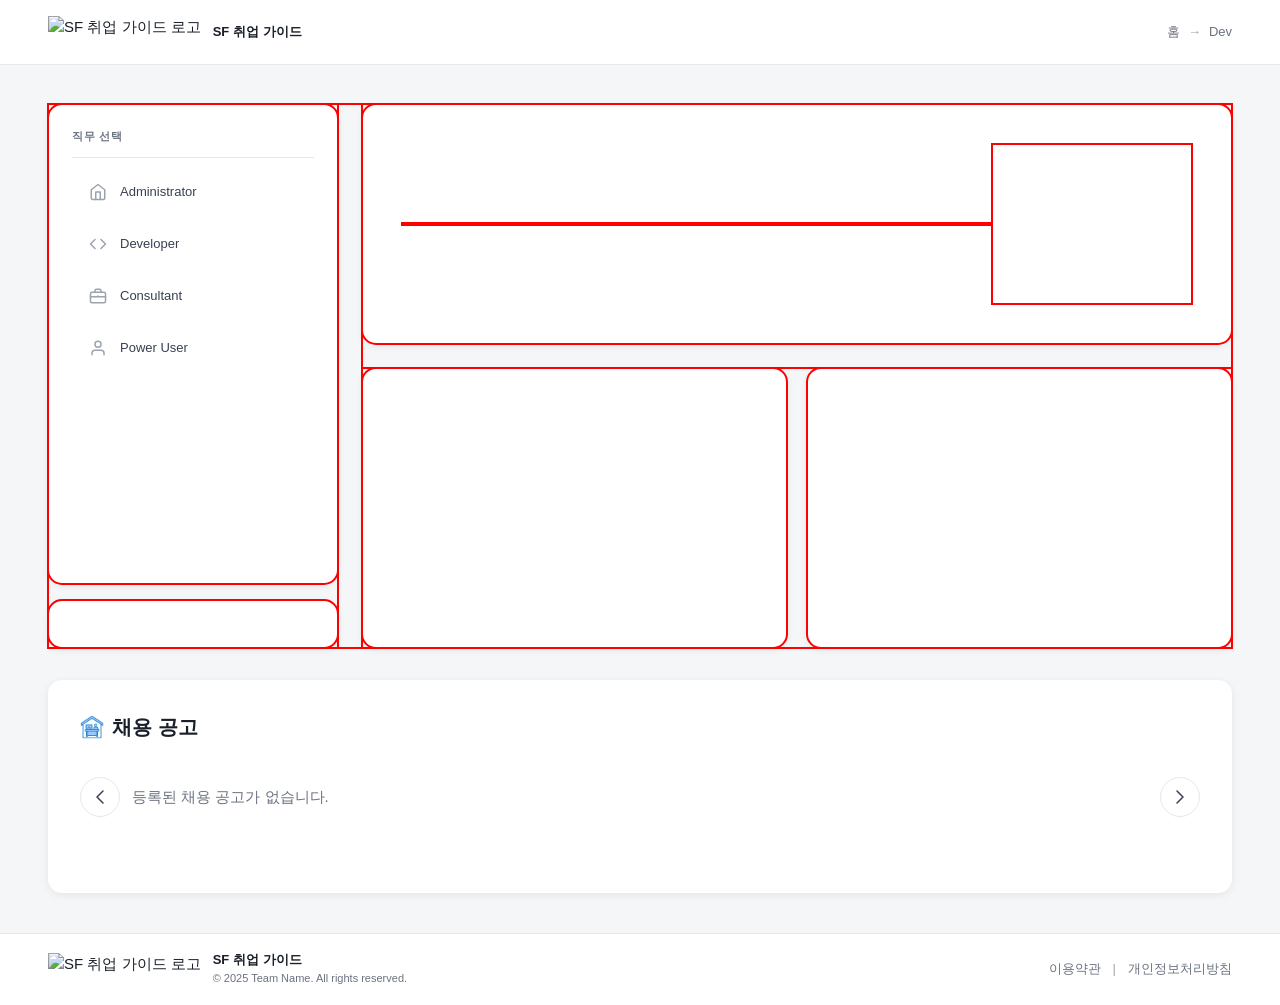
==== frontend/detail.html @ 0c6c749b "feat: 직무 선택 사이드바 구현 - left-sidebar-box.js: Administrator(집), Developer(코드), Consultant(서류가방), Power " ====
<!doctype html>
<html lang="ko">
  <head>
    <meta charset="UTF-8" />
    <meta name="viewport" content="width=device-width, initial-scale=1.0" />
    <title>상세 페이지</title>
    <link rel="stylesheet" href="style.css" />
    <link rel="stylesheet" href="debug.css" />
    <link rel="stylesheet" href="./job-postings.css" />
    <link rel="stylesheet" href="./left-sidebar-box.css" />
  </head>
  <body>
    <div class="page-wrapper">
      <!-- ================================================
         GNB — 글로벌 내비게이션 바
         [구조] 로고(좌) + 경로 표시(우측 끝, margin-left:auto로 밀림)
         ================================================ -->
      <header>
        <nav class="gnb-container">
          <div class="gnb-logo-area">
            <img
              src="./assets/images/salesforce.png"
              alt="SF 취업 가이드 로고"
            />
          </div>

          <span class="gnb-service-name">SF 취업 가이드</span>

          <!-- 브레드크럼: 홈 → [직무명] — gnb.js가 직무명을 URL 파라미터로 동적 주입 -->
          <div class="gnb-breadcrumb-area">
            <span class="gnb-bc-home">홈</span>
            <span class="gnb-bc-sep">→</span>
            <span class="gnb-bc-job" id="gnb-bc-job">Developer</span>
          </div>
        </nav>
      </header>

      <!-- ================================================
         메인 콘텐츠 영역
         ================================================ -->
      <main class="main-content">
        <!-- Detail Main Splitter
           [구조] 좌측 사이드바(1) : 우측 메인 콘텐츠(3) — 1:3 비율 가로 분할 -->
        <div class="detail-main-splitter">
          <!-- ============================================
             Left Column — 사이드바 + "이 페이지에서" 박스를 세로로 묶는 래퍼
             ============================================ -->
          <div class="left-column-wrapper">
            <!-- Left Sidebar: 직무 선택 메뉴 목록 — left-sidebar.js가 동적으로 렌더링 -->
            <aside class="left-sidebar-box"></aside>

            <!-- Page Summary Box: "이 페이지에서" 요약 컴포넌트 -->
            <div class="page-summary-box">
              <!-- [팀원 가이드] 이 박스 내부에 현재 페이지에서 확인할 수 있는
                 항목 목록(예: 핵심 역량 스텟, 적합성 검사 결과, 추천 자격증 로드맵, 채용 공고)을
                 세로(flex-direction: column)로 자유롭게 구현하세요. -->
            </div>
          </div>

          <!-- ============================================
             Right Main Content
             [구조] 2개의 섹션(헤더, 미드)이 세로로 쌓이는 메인 영역
             ============================================ -->
          <div class="right-main-content">
            <!-- 1. Header Section
               [구조] 텍스트 영역(좌) ←→ 일러스트 영역(우) 가로 배치 -->
            <section class="detail-header-section">
              <div class="detail-header-text-area">
                <!-- [팀원 가이드] 이 박스 내부에 직무 타이틀, 부제목,
                   설명 텍스트를 세로(column)로 자유롭게 구현하세요.
                   예: <h2> 직무명, <p> 한 줄 소개 -->
              </div>

              <div class="detail-header-illust-area">
                <!-- [팀원 가이드] 이 박스 내부에 직무 대표 일러스트 이미지를
                   자유롭게 구현하세요. 예: <img src="..." /> -->
              </div>
            </section>

            <!-- 2. Mid Content — 좌(적합성 체크리스트) / 우(추천 자격증 로드맵) 가로 2분할 -->
            <section class="mid-content-flex-layout">
              <!-- Left: 적합성 체크리스트 -->
              <div class="checklist-card-box">
                <!-- [팀원 가이드] 이 박스는 적합성 체크리스트 컴포넌트 영역입니다.
                   내부 레이아웃 방향(column/row)은 팀원이 자유롭게 결정하세요. -->
              </div>

              <!-- Right: 추천 자격증 로드맵 -->
              <div class="roadmap-card-box">
                <!-- [팀원 가이드] 이 박스는 추천 자격증 로드맵 컴포넌트 영역입니다.
                   내부 레이아웃 방향(column/row)은 팀원이 자유롭게 결정하세요. -->
              </div>
            </section>
          </div>
          <!-- end: right-main-content -->
        </div>
        <!-- end: detail-main-splitter -->

        <!-- Job Postings Section — 사이드바 영역 밖, 전체 너비로 꽉 참
             [구조] 상단 타이틀 바 + 하단 공고 카드 리스트 (카드는 가로 Flex) -->
        <section class="job-postings-section">
          <!-- 타이틀 바 (상단)
             [구조] 아이콘 + 타이틀 텍스트 가로 배치 -->
          <div class="job-postings-title-bar">
            <img
              src="./assets/icons/stay-at-home.png"
              alt="채용 공고 아이콘"
              class="sf-jp-title-icon"
            />
            <h3 class="sf-jp-title-text">채용 공고</h3>
          </div>

          <!-- 슬라이더 영역
             [구조] 이전 버튼(좌) + 카드 목록(중, overflow:hidden) + 다음 버튼(우) -->
          <div class="sf-jp-slider-area">
            <button
              class="sf-jp-arrow sf-jp-arrow--prev"
              id="sf-jp-arrow-prev"
              aria-label="이전 공고"
            >
              <svg
                width="20"
                height="20"
                viewBox="0 0 20 20"
                fill="none"
                xmlns="http://www.w3.org/2000/svg"
                aria-hidden="true"
              >
                <path
                  d="M13 4L7 10L13 16"
                  stroke="currentColor"
                  stroke-width="1.5"
                  stroke-linecap="round"
                  stroke-linejoin="round"
                />
              </svg>
            </button>

            <div class="sf-jp-slider-wrapper">
              <!-- job-postings.js가 이 컨테이너에 카드를 동적으로 렌더링합니다 -->
              <div class="job-postings-card-list" id="sf-jp-card-list"></div>
            </div>

            <button
              class="sf-jp-arrow sf-jp-arrow--next"
              id="sf-jp-arrow-next"
              aria-label="다음 공고"
            >
              <svg
                width="20"
                height="20"
                viewBox="0 0 20 20"
                fill="none"
                xmlns="http://www.w3.org/2000/svg"
                aria-hidden="true"
              >
                <path
                  d="M7 4L13 10L7 16"
                  stroke="currentColor"
                  stroke-width="1.5"
                  stroke-linecap="round"
                  stroke-linejoin="round"
                />
              </svg>
            </button>
          </div>

          <!-- 페이지네이션 도트 — job-postings.js가 동적으로 생성 -->
          <div class="sf-jp-pagination" id="sf-jp-pagination"></div>
        </section>
      </main>

      <!-- ================================================
         Footer — 하단 바
         [구조] 카피라이트(좌) ←→ 링크(우), space-between 정렬
         ================================================ -->
      <footer>
        <div class="footer-container">
          <!-- 좌측: 로고 + 서비스명·카피라이트 -->
          <div class="footer-copyright-area">
            <img
              src="./assets/images/salesforce.png"
              alt="SF 취업 가이드 로고"
              class="ft-logo"
            />
            <div class="ft-brand-text">
              <span class="ft-service-name">SF 취업 가이드</span>
              <span class="ft-copyright"
                >© 2025 Team Name. All rights reserved.</span
              >
            </div>
          </div>

          <!-- 우측: 정책 링크 -->
          <div class="footer-link-area">
            <span class="ft-link-text">이용약관</span>
            <span class="ft-sep">|</span>
            <span class="ft-link-text">개인정보처리방침</span>
          </div>
        </div>
      </footer>
    </div>
    <script src="./gnb.js"></script>
    <script src="./job-postings.js"></script>
    <script src="./left-sidebar-box.js"></script>
  </body>
</html>
---- frontend/style.css ----
/* ============================================================
   style.css — 공통 레이아웃 겉틀 + 디자인 시스템
   규칙: Flexbox 전용 / 순수 CSS / 한글 주석 필수
   ============================================================ */

/* ----------------------------------------------------------
   디자인 토큰 (Design Tokens)
   Toss·Notion 스타일 + Tailwind 스케일 기반 순수 CSS 구현
   ---------------------------------------------------------- */
:root {
  /* 브랜드 컬러 */
  --color-primary: #00a1e0; /* 세일즈포스 블루 (포인트 컬러) */
  --color-primary-light: #e0f4fc; /* 포인트 연한 버전 (배지·hover용) */

  /* 그레이 스케일 (Tailwind 기반) */
  --color-gray-50: #f9fafb;
  --color-gray-100: #f3f4f6;
  --color-gray-200: #e5e7eb;
  --color-gray-400: #9ca3af;
  --color-gray-500: #6b7280;
  --color-gray-700: #374151;
  --color-gray-900: #111827;

  /* 시맨틱 컬러 */
  --color-bg: #f5f6f8; /* 페이지 전체 배경 */
  --color-surface: #ffffff; /* 카드·패널 표면 */
  --color-border: #e5e7eb; /* 구분선·테두리 */
  --color-text: #191f28; /* 본문 메인 텍스트 */
  --color-subtext: #6b7280; /* 보조 텍스트 */

  /* 타이포그래피 스케일 */
  --text-xs: 11px;
  --text-sm: 13px;
  --text-base: 15px;
  --text-lg: 17px;
  --text-xl: 20px;
  --text-2xl: 24px;

  /* 폰트 웨이트 */
  --font-normal: 400;
  --font-medium: 500;
  --font-semibold: 600;
  --font-bold: 700;

  /* 보더 래디우스 */
  --radius-sm: 6px;
  --radius-md: 10px;
  --radius-lg: 14px;
  --radius-xl: 20px;
  --radius-full: 9999px;

  /* 박스 그림자 (Tailwind shadow 스케일 참고) */
  --shadow-sm: 0 1px 2px rgba(0, 0, 0, 0.05);
  --shadow-md: 0 2px 8px rgba(0, 0, 0, 0.07);
  --shadow-lg: 0 4px 16px rgba(0, 0, 0, 0.08);

  /* 스페이싱 스케일 (4px 단위) */
  --space-1: 4px;
  --space-2: 8px;
  --space-3: 12px;
  --space-4: 16px;
  --space-5: 20px;
  --space-6: 24px;
  --space-7: 28px;
  --space-8: 32px;
  --space-10: 40px;
  --space-12: 48px;
}

/* ----------------------------------------------------------
   기본 리셋
   ---------------------------------------------------------- */
* {
  margin: 0;
  padding: 0;
  box-sizing: border-box;
}

body {
  font-family:
    -apple-system, BlinkMacSystemFont, "Segoe UI", "Pretendard", sans-serif;
  background-color: var(--color-bg);
  color: var(--color-text);
  font-size: var(--text-base);
  line-height: 1.5;
}

/* ----------------------------------------------------------
   페이지 래퍼 — GNB / Main / Footer 세로 쌓기
   ---------------------------------------------------------- */
.page-wrapper {
  display: flex; /* GNB, 메인, 푸터를 세로로 쌓음 */
  flex-direction: column; /* 위→아래 방향으로 배치 */
  min-height: 100vh;
}

.main-content {
  flex: 1; /* 남은 세로 공간을 채워 푸터를 하단에 밀어둠 */
  padding: var(--space-10) var(--space-12);
  display: flex; /* 내부 섹션들을 세로로 쌓기 위한 flex 설정 */
  flex-direction: column; /* 섹션을 위→아래 방향으로 나열 */
  gap: var(--space-8);
}

/* ----------------------------------------------------------
   GNB — 글로벌 내비게이션 바
   ---------------------------------------------------------- */
.gnb-container {
  display: flex; /* 로고와 옆 요소를 가로로 나란히 배치 */
  align-items: center; /* 수직 방향 중앙 정렬 */
  gap: var(--space-3); /* 로고와 이웃 요소 사이 간격 */
  padding: 0 var(--space-12);
  height: 64px;
  background-color: var(--color-surface);
  box-shadow: 0 1px 0 var(--color-border);
}

.gnb-logo-area {
  display: flex; /* 내부 이미지 크기에 딱 맞게 박스를 감싸기 위한 flex 설정 */
  width: fit-content; /* 이미지 실제 너비만큼만 박스 너비 차지 */
  min-height: 32px;
}

.gnb-logo-area img {
  height: 32px; /* GNB 높이에 맞춰 로고 세로 크기를 고정 */
  width: auto; /* 가로는 원본 비율에 맞게 자동 조절 */
}

.gnb-service-name {
  font-size: var(--text-sm);
  font-weight: var(--font-bold);
  color: var(--color-text);
}

.gnb-breadcrumb-area {
  display: flex; /* 브레드크럼 항목들을 가로로 나란히 배치 */
  align-items: center;
  margin-left: auto; /* 나머지 공간을 밀어 자동으로 우측 끝에 위치 */
}

/* 브레드크럼 내부 요소 (접두사: gnb-bc-) */
.gnb-bc-home {
  font-size: var(--text-sm);
  color: var(--color-subtext);
  cursor: pointer;
}

.gnb-bc-home:hover {
  color: var(--color-text);
}

.gnb-bc-sep {
  font-size: var(--text-sm);
  color: var(--color-gray-400);
  margin: 0 var(--space-2);
  user-select: none;
}

.gnb-bc-job {
  font-size: var(--text-sm);
  font-weight: var(--font-medium);
  color: var(--color-subtext);
}

/* ----------------------------------------------------------
   Footer — 하단 바
   ---------------------------------------------------------- */
.footer-container {
  display: flex; /* 카피라이트와 링크 메뉴를 가로로 배치 */
  justify-content: space-between; /* 카피라이트(좌)와 링크(우)를 양 끝으로 밀어 정렬 */
  align-items: center; /* 수직 방향 중앙 정렬 */
  padding: 0 var(--space-12);
  height: 72px;
  background-color: var(--color-surface);
  border-top: 1px solid var(--color-border);
}

.footer-copyright-area {
  display: flex; /* 로고와 브랜드 텍스트를 가로로 나란히 배치 */
  align-items: center;
  gap: var(--space-3);
}

.footer-link-area {
  display: flex; /* 링크 텍스트들을 가로로 나열 */
  align-items: center;
  gap: var(--space-3);
}

/* ----------------------------------------------------------
   Footer 내부 요소 — 브랜드 텍스트 · 링크 (접두사: ft-)
   ---------------------------------------------------------- */

.ft-logo {
  height: 32px; /* GNB 로고(.gnb-logo-area img)와 동일한 크기 */
  width: auto;
  display: block;
  flex-shrink: 0;
}

.ft-brand-text {
  display: flex; /* 서비스명과 카피라이트를 세로로 쌓기 */
  flex-direction: column;
  gap: 2px;
}

.ft-service-name {
  font-size: var(--text-sm);
  font-weight: var(--font-bold);
  color: var(--color-text);
  line-height: 1.3;
}

.ft-copyright {
  font-size: var(--text-xs);
  color: var(--color-subtext);
  line-height: 1.3;
}

.ft-sep {
  font-size: var(--text-sm);
  color: var(--color-gray-400);
  user-select: none;
}

.ft-link-text {
  font-size: var(--text-sm);
  color: var(--color-subtext);
}

/* ==========================================================
   index.html 전용 컴포넌트
   ========================================================== */

/* ----------------------------------------------------------
   Hero Section — 중앙 정렬 배너 박스 틀
   ---------------------------------------------------------- */
.hero-section-box {
  display: flex; /* 내부 타이틀·설명문을 세로로 쌓기 위한 flex 설정 */
  flex-direction: column; /* 타이틀과 설명문을 위→아래로 배치 */
  align-items: center; /* 수평 방향 중앙 정렬 */
  justify-content: center; /* 수직 방향 중앙 정렬 */
  padding: var(--space-6) var(--space-12); /* 세로 패딩을 줄여 박스 높이를 낮춤 */
  background-color: var(--color-bg); /* 가장 뒤 페이지 배경색과 동일하게 맞춰 경계를 없앰 */
  border-radius: var(--radius-xl);
}

.hero-section-box p {
  color: var(--color-subtext); /* 설명 문구는 보조 텍스트 색상으로 톤 다운 */
}

/* ----------------------------------------------------------
   Job Card Container — 직무 카드 4개 가로 나열 틀
   ---------------------------------------------------------- */
.job-card-container {
  display: flex; /* 직무 카드들을 가로로 나란히 배치 */
  gap: var(--space-5);
}

.job-card-box {
  display: flex; /* 카드 내부 요소들을 세로로 쌓기 위한 flex 설정 */
  flex-direction: column; /* 캐릭터→타이틀→태그→버튼 순으로 위→아래 배치 */
  flex: 1; /* 4개 카드가 동일한 너비를 가지도록 균등 분배 */
  min-height: 280px;
  padding: var(--space-7);
  background-color: var(--color-surface);
  border-radius: var(--radius-lg);
  box-shadow: var(--shadow-md);
}

/* ----------------------------------------------------------
   Bottom Layout — 하단 좌(폼) / 우(방명록) 가로 분할 틀
   ---------------------------------------------------------- */
.bottom-layout-container {
  display: flex; /* 폼 박스와 방명록 박스를 가로로 나란히 배치 */
  gap: var(--space-6);
  align-items: flex-start; /* 두 박스의 상단 기준으로 정렬 */
}

.form-container-box {
  display: flex; /* 입력 요소들을 세로로 쌓기 위한 flex 설정 */
  flex-direction: column; /* 입력 필드들과 버튼을 위→아래로 배치 */
  flex: 1; /* 좌/우 박스가 동일한 너비를 가지도록 균등 분배 */
  height: 360px; /* 방명록 박스와 높이를 맞추기 위한 고정 높이 */
  padding: var(--space-8);
  background-color: var(--color-surface);
  border-radius: var(--radius-lg);
  box-shadow: var(--shadow-md);
}

.guestbook-container-box {
  display: flex; /* 입력 상단부와 리스트 하단부를 세로로 쌓기 위한 flex 설정 */
  flex-direction: column; /* 입력 영역과 목록 영역을 위→아래로 배치 */
  flex: 1; /* 좌/우 박스가 동일한 너비를 가지도록 균등 분배 */
  height: 360px; /* 폼 박스와 높이를 맞추기 위한 고정 높이 */
  padding: var(--space-8);
  background-color: var(--color-surface);
  border-radius: var(--radius-lg);
  box-shadow: var(--shadow-md);
}

.guestbook-input-area {
  min-height: 80px;
  margin-bottom: var(--space-5);
}

.guestbook-list-area {
  display: flex; /* 방명록 아이템들을 세로로 나열 */
  flex-direction: column; /* 아이템을 위→아래로 쌓음 */
  flex: 1; /* 남은 세로 공간을 모두 채움 */
  min-height: 0; /* flex 자식이 내용 크기만큼 늘어나지 않고 부모 높이 안에서 스크롤되도록 설정 */
  overflow-y: auto; /* 넘치는 댓글은 스크롤로 확인 */
  gap: var(--space-3);
}

.guestbook-item-box {
  min-height: 64px;
  padding: var(--space-4) var(--space-5);
  background-color: var(--color-gray-50);
  border-radius: var(--radius-md);
}

/* ==========================================================
   detail.html 전용 컴포넌트
   ========================================================== */

/* ----------------------------------------------------------
   Detail Main Splitter — 사이드바(1) : 메인 콘텐츠(3) 가로 분할
   ---------------------------------------------------------- */
.detail-main-splitter {
  display: flex; /* 사이드바와 메인 콘텐츠를 가로로 나란히 배치 */
  gap: var(--space-6);
  align-items: flex-start; /* 두 영역의 상단 기준으로 정렬 */
}

/* Left Column Wrapper — 사이드바 + 페이지 요약 박스를 세로로 묶는 컨테이너 */
.left-column-wrapper {
  display: flex; /* 사이드바와 페이지 요약 박스를 세로로 쌓음 */
  flex-direction: column; /* 위→아래 방향으로 배치 */
  flex: 1; /* detail-main-splitter에서 1/4 비율 */
  align-self: stretch; /* 형제(right-main-content) 높이만큼 세로 전체를 채움 */
  gap: var(--space-4);
}

/* Left Sidebar */
.left-sidebar-box {
  display: flex; /* 메뉴 버튼들을 세로로 나열 */
  flex-direction: column; /* 사이드바 메뉴를 위→아래로 쌓음 */
  flex: 1; /* 남은 세로 공간을 채워 page-summary-box를 바닥으로 밀어냄 */
  gap: var(--space-2);
  padding: var(--space-6);
  background-color: var(--color-surface);
  border-radius: var(--radius-lg);
  box-shadow: var(--shadow-md);
}

/* Page Summary Box — "이 페이지에서" 요약 컴포넌트 틀 */
.page-summary-box {
  display: flex; /* 타이틀과 항목들을 세로로 쌓기 위한 flex 설정 */
  flex-direction: column; /* 위→아래 방향으로 배치 */
  padding: var(--space-6);
  background-color: var(--color-surface);
  border-radius: var(--radius-lg);
  box-shadow: var(--shadow-md);
}

/* Right Main Content */
.right-main-content {
  display: flex; /* 2개의 섹션을 세로로 쌓기 위한 flex 설정 */
  flex-direction: column; /* 헤더→미드 콘텐츠 순으로 위→아래 배치 */
  flex: 3; /* 전체 너비의 약 3/4 비율 */
  gap: var(--space-6);
}

/* ----------------------------------------------------------
   Detail Header Section — 텍스트(좌) / 일러스트(우) 가로 배치 틀
   ---------------------------------------------------------- */
.detail-header-section {
  display: flex; /* 텍스트 영역과 일러스트 영역을 가로로 나란히 배치 */
  justify-content: space-between; /* 텍스트(좌)와 일러스트(우)를 양 끝으로 밀어 정렬 */
  align-items: center; /* 수직 방향 중앙 정렬 */
  min-height: 200px;
  padding: var(--space-10);
  background-color: var(--color-surface);
  border-radius: var(--radius-lg);
  box-shadow: var(--shadow-md);
}

.detail-header-text-area {
  flex: 1; /* 텍스트 영역이 남은 가로 공간을 차지 */
}

.detail-header-illust-area {
  flex-shrink: 0; /* 일러스트 영역이 줄어들지 않도록 고정 */
  width: 200px;
  min-height: 160px;
}

/* ----------------------------------------------------------
   Mid Content — 좌(적합성 체크리스트) / 우(추천 자격증 로드맵) 2분할 틀
   ---------------------------------------------------------- */
.mid-content-flex-layout {
  display: flex; /* 두 카드를 가로로 나란히 배치 */
  gap: var(--space-5);
  align-items: flex-start; /* 카드들의 상단 기준으로 정렬 */
}

.checklist-card-box,
.roadmap-card-box {
  display: flex; /* 카드 내부 요소들을 세로로 쌓기 위한 flex 설정 */
  flex-direction: column; /* 카드 내부 콘텐츠를 위→아래로 배치 */
  flex: 1; /* 두 카드가 동일한 너비를 가지도록 균등 분배 */
  min-height: 280px;
  padding: var(--space-7);
  background-color: var(--color-surface);
  border-radius: var(--radius-lg);
  box-shadow: var(--shadow-md);
}

/* ----------------------------------------------------------
   Job Postings Section — 타이틀 바(상) + 공고 카드 리스트(하)
   ---------------------------------------------------------- */
.job-postings-section {
  display: flex; /* 타이틀 바와 카드 리스트를 세로로 쌓기 위한 flex 설정 */
  flex-direction: column; /* 타이틀(상)과 카드 목록(하)을 위→아래로 배치 */
  gap: var(--space-5);
  padding: var(--space-8);
  background-color: var(--color-surface);
  border-radius: var(--radius-lg);
  box-shadow: var(--shadow-md);
}

.job-postings-title-bar {
  display: flex; /* 아이콘과 타이틀을 가로로 나란히 배치 */
  align-items: center; /* 수직 방향 중앙 정렬 */
  gap: var(--space-2);
}

.job-postings-card-list {
  display: flex; /* 채용 공고 카드들을 가로로 나란히 배치 */
  gap: var(--space-4);
}

.job-posting-card-box {
  display: flex; /* 공고 카드 내부 요소들을 세로로 쌓기 위한 flex 설정 */
  flex-direction: column; /* 카드 내부 콘텐츠를 위→아래로 배치 */
  flex: 1; /* 카드들이 동일한 너비를 가지도록 균등 분배 */
  min-height: 180px;
  padding: var(--space-5);

  border-radius: var(--radius-md);
  border: 1px solid var(--color-border); /* 카드 구분을 위한 연한 테두리 */
}
---- frontend/debug.css ----
/* 레이아웃 구조 확인용 임시 디버그 CSS — 커밋 금지 */
/* .page-wrapper, */
/* .main-content, */
/* .gnb-container, */
/* .footer-container, */
/* .hero-section-box, */
/* .job-card-container,
.job-card-box, */
/* .bottom-layout-container, */
.guestbook-container-box,
.guestbook-input-area,
.guestbook-list-area,
.guestbook-item-box,
.detail-main-splitter,
.left-column-wrapper,
.left-sidebar-box,
.page-summary-box,
.right-main-content,
.detail-header-section,
.detail-header-text-area,
.detail-header-illust-area,
.mid-content-flex-layout,
.checklist-card-box,
.roadmap-card-box {
  outline: 2px solid red !important;
  outline-offset: -1px;
}

/* .gnb-logo-area,
gnb-logo-area
.gnb-service-name,
.gnb-breadcrumb-area,
.footer-copyright-area,
.footer-link-area,
.job-postings-section,
.job-postings-title-bar,
.job-postings-card-list 
.job-posting-card-box  */
---- frontend/job-postings.css ----
/* ============================================================
   job-postings.css — 채용 공고 컴포넌트 내부 스타일
   접두사: sf-jp- | json-server /careers/:id 연동
   디자인 토큰은 style.css의 :root 변수를 공유하여 사용
   ============================================================ */

/* ----------------------------------------------------------
   타이틀 바 — 아이콘(.sf-jp-title-icon) + 텍스트(.sf-jp-title-text)
   ---------------------------------------------------------- */

.sf-jp-title-icon {
  width: 24px;
  height: 24px;
  object-fit: contain; /* 이미지 원본 비율 유지 */
}

.sf-jp-title-text {
  font-size: var(--text-xl);
  font-weight: var(--font-bold);
  color: var(--color-text);
}

/* ----------------------------------------------------------
   카드 내부 — 상단 회사 레이블 (작은 그레이 텍스트)
   ---------------------------------------------------------- */

.sf-jp-company-label {
  font-size: var(--text-xs);
  font-weight: var(--font-medium);
  color: var(--color-subtext);
  letter-spacing: 0.03em;
  margin-bottom: var(--space-2);
}

/* ----------------------------------------------------------
   카드 내부 — 로고 이미지 + 직무 타이틀 가로 배치
   ---------------------------------------------------------- */

.sf-jp-card-main {
  display: flex; /* 로고와 타이틀을 가로로 나란히 배치 */
  align-items: flex-start; /* 타이틀이 여러 줄이어도 로고 상단 기준으로 정렬 */
  gap: var(--space-3);
  margin-bottom: var(--space-3);
}

/* 회사 로고 이미지 — 원형 회색 배경 위에 표시 */
.sf-jp-company-logo {
  flex-shrink: 0; /* 타이틀이 길어도 로고 크기 고정 */
  width: 32px;
  height: 32px;
  border-radius: var(--radius-full);
  background-color: var(--color-gray-100);
  object-fit: contain;
  padding: 4px; /* SVG 로고가 원 안에 여백을 가지도록 */
}

/* 직무 타이틀 — 로고 옆에 위치하는 굵은 텍스트 */
.sf-jp-job-title {
  font-size: var(--text-base);
  font-weight: var(--font-bold);
  color: var(--color-text);
  line-height: 1.4;
  padding-top: var(--space-1); /* 로고 수직 중심과 미세 정렬 보정 */
}

/* ----------------------------------------------------------
   카드 내부 — 직무 요약 설명 (3줄 말줄임)
   ---------------------------------------------------------- */

.sf-jp-job-desc {
  font-size: var(--text-sm);
  color: var(--color-subtext);
  line-height: 1.6;
  flex: 1; /* 남은 세로 공간을 채워 태그·링크를 카드 하단으로 밀어냄 */
  margin-bottom: var(--space-3);
  display: -webkit-box;
  -webkit-line-clamp: 3; /* 최대 3줄만 표시, 초과 시 말줄임(...) */
  -webkit-box-orient: vertical;
  overflow: hidden;
}

/* ----------------------------------------------------------
   카드 내부 — 하단 배지 행 (도시·경력 / 등록일)
   [구조] 좌측 배지 그룹(flex) ←→ 우측 등록일 텍스트
   ---------------------------------------------------------- */

.sf-jp-tag-row {
  display: flex;                   /* 좌측 배지 묶음과 우측 등록일을 가로 배치 */
  align-items: center;             /* 수직 중앙 정렬 */
  justify-content: space-between;  /* 배지(좌) ←→ 등록일(우) 양끝 정렬 */
}

/* 좌측 배지 묶음 — 도시명·경력 연차 */
.sf-jp-tags-left {
  display: flex;                   /* 배지들을 가로로 나란히 배치 */
  align-items: center;
  flex-wrap: wrap;                 /* 배지가 많을 때 줄 바꿈 허용 */
  gap: var(--space-2);
}

/* 배지 태그 — 도시명·경력 연차 표시 */
.sf-jp-tag {
  display: inline-flex;
  align-items: center;
  padding: var(--space-1) var(--space-3);
  background-color: var(--color-gray-100);
  border-radius: var(--radius-full);
  font-size: var(--text-xs);
  font-weight: var(--font-bold);
  color: var(--color-gray-700);
}

/* 우측 등록일 텍스트 */
.sf-jp-days-ago {
  flex-shrink: 0;                  /* 배지 그룹이 늘어나도 등록일 텍스트 크기 고정 */
  font-size: var(--text-xs);
  color: var(--color-subtext);
  margin-left: var(--space-2);
}

/* ----------------------------------------------------------
   카드 전체 클릭 영역 — 커서 및 hover 피드백
   ---------------------------------------------------------- */

.job-posting-card-box {
  cursor: pointer;
  transition: box-shadow 0.15s ease, border-color 0.15s ease;
}

.job-posting-card-box:hover {
  box-shadow: var(--shadow-lg);
  border-color: var(--color-gray-400);
}

/* ----------------------------------------------------------
   슬라이더 영역 — 화살표 버튼 + 카드 목록 가로 배치 틀
   ---------------------------------------------------------- */

.sf-jp-slider-area {
  display: flex;                   /* 화살표(좌) + 슬라이더(중) + 화살표(우) 가로 배치 */
  align-items: center;             /* 수직 중앙 정렬 */
  gap: var(--space-3);
}

/* 슬라이더 wrapper — 보이는 영역만 노출, 나머지 카드 숨김 */
.sf-jp-slider-wrapper {
  flex: 1;                         /* 화살표 버튼을 제외한 나머지 가로 공간 전부 차지 */
  overflow: hidden;                /* 4개 외 카드를 시각적으로 clip */
}

/* 카드 목록 — 슬라이드 이동 애니메이션 */
.job-postings-card-list {
  transition: transform 0.3s cubic-bezier(0.4, 0, 0.2, 1);
}

/* 화살표 버튼 — 원형, 테두리, hover / disabled 피드백 */
.sf-jp-arrow {
  flex-shrink: 0;                  /* 화살표 버튼이 wrapper에 의해 눌리지 않도록 고정 */
  display: flex;
  align-items: center;
  justify-content: center;
  width: 40px;
  height: 40px;
  border-radius: var(--radius-full);
  border: 1px solid var(--color-border);
  background-color: var(--color-surface);
  color: var(--color-gray-700);
  cursor: pointer;
  transition: background-color 0.15s ease, border-color 0.15s ease, color 0.15s ease;
}

.sf-jp-arrow:hover:not(:disabled) {
  background-color: var(--color-gray-50);
  border-color: var(--color-gray-400);
  color: var(--color-text);
}

.sf-jp-arrow:disabled {
  opacity: 0.3;
  cursor: not-allowed;
}

/* ----------------------------------------------------------
   페이지네이션 도트 — 슬라이드 위치 표시
   ---------------------------------------------------------- */

.sf-jp-pagination {
  display: flex;                   /* 도트들을 가로로 나란히 배치 */
  align-items: center;
  justify-content: center;         /* 도트 행 수평 중앙 정렬 */
  gap: var(--space-2);
  padding-top: var(--space-2);
}

/* 기본 도트 — 작은 원형 회색 */
.sf-jp-dot {
  width: 6px;
  height: 6px;
  border-radius: var(--radius-full);
  background-color: var(--color-gray-200);
  border: none;
  padding: 0;
  cursor: pointer;
  transition: background-color 0.2s ease, width 0.2s ease;
}

/* 활성 도트 — 세일즈포스 블루 pill 형태 */
.sf-jp-dot--active {
  background-color: var(--color-primary);
  width: 18px;
}

/* ----------------------------------------------------------
   공고 없을 때 안내 메시지
   ---------------------------------------------------------- */

.sf-jp-empty-msg {
  font-size: var(--text-base);
  color: var(--color-subtext);
  padding: var(--space-6) 0;
}
---- frontend/left-sidebar-box.css ----
/* ============================================================
   left-sidebar.css — 직무 선택 사이드바 메뉴 컴포넌트
   ============================================================ */

/* 섹션 제목 */
.sidebar-title {
  font-size: var(--text-xs);
  font-weight: var(--font-semibold);
  color: var(--color-subtext);
  letter-spacing: 0.06em;
  text-transform: uppercase;
  padding-bottom: var(--space-3);
  border-bottom: 1px solid var(--color-border);
  margin-bottom: var(--space-1);
}

/* 메뉴 아이템 — 픽토그램 + 레이블 가로 배치 */
.sidebar-menu-item {
  display: flex;
  align-items: center;
  gap: var(--space-3);
  padding: var(--space-3) var(--space-4);
  border-radius: var(--radius-md);
  cursor: pointer;
  text-decoration: none;
  color: var(--color-gray-700);
  font-size: var(--text-sm);
  font-weight: var(--font-medium);
  transition: background-color 0.15s ease, color 0.15s ease;
}

.sidebar-menu-item:hover {
  background-color: var(--color-gray-100);
  color: var(--color-text);
}

.sidebar-menu-item:hover .sidebar-item-icon {
  color: var(--color-gray-700);
}

/* 활성 상태 — 현재 직무에 맞춰 강조 */
.sidebar-menu-item.active {
  background-color: var(--color-primary-light);
  color: var(--color-primary);
  font-weight: var(--font-semibold);
}

.sidebar-menu-item.active .sidebar-item-icon {
  color: var(--color-primary);
}

/* 픽토그램 아이콘 wrapper */
.sidebar-item-icon {
  display: flex;
  align-items: center;
  justify-content: center;
  width: 20px;
  height: 20px;
  flex-shrink: 0;
  color: var(--color-gray-400);
  transition: color 0.15s ease;
}
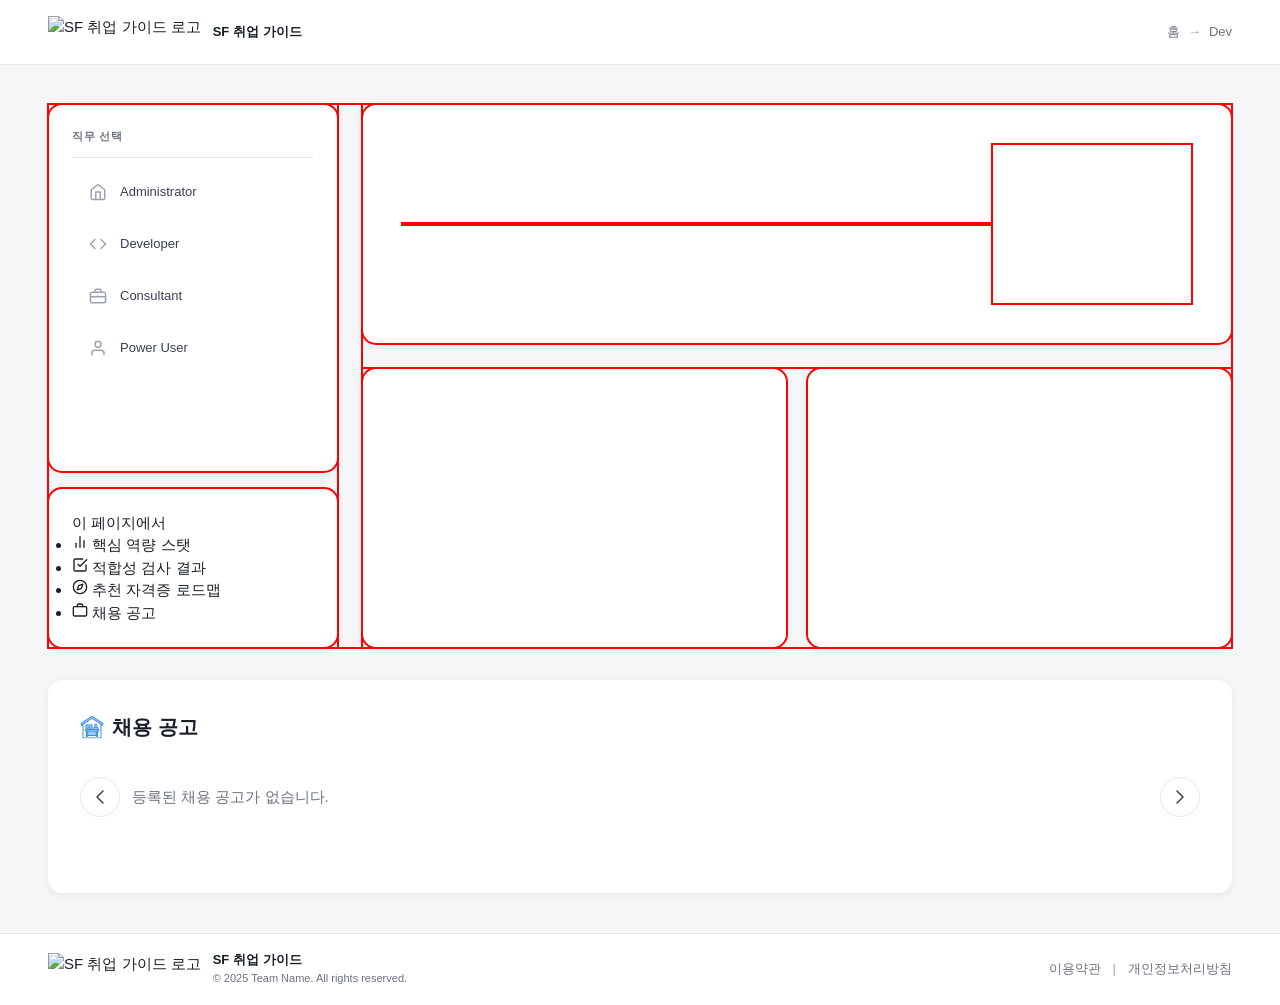
==== commit 43b73816: "fix: 사이드바 파일 추가 및 detail.html 링크 연결 - left-sidebar-box.css/js를 feature/left-sidebar-box에서 가져와 통합 - d" ====
--- a/frontend/detail.html
+++ b/frontend/detail.html
@@ -8,6 +8,7 @@
     <link rel="stylesheet" href="debug.css" />
     <link rel="stylesheet" href="./job-postings.css" />
     <link rel="stylesheet" href="./left-sidebar-box.css" />
+    <link rel="stylesheet" href="./page-summary-box.css" />
   </head>
   <body>
     <div class="page-wrapper">
@@ -46,14 +47,46 @@
              Left Column — 사이드바 + "이 페이지에서" 박스를 세로로 묶는 래퍼
              ============================================ -->
           <div class="left-column-wrapper">
-            <!-- Left Sidebar: 직무 선택 메뉴 목록 — left-sidebar.js가 동적으로 렌더링 -->
+            <!-- Left Sidebar: 직무 선택 메뉴 목록 — left-sidebar-box.js가 동적으로 렌더링 -->
             <aside class="left-sidebar-box"></aside>
 
-            <!-- Page Summary Box: "이 페이지에서" 요약 컴포넌트 -->
+            <!-- Page Summary Box: "이 페이지에서" 요약 — 모든 직무 공통 항목 -->
             <div class="page-summary-box">
-              <!-- [팀원 가이드] 이 박스 내부에 현재 페이지에서 확인할 수 있는
-                 항목 목록(예: 핵심 역량 스텟, 적합성 검사 결과, 추천 자격증 로드맵, 채용 공고)을
-                 세로(flex-direction: column)로 자유롭게 구현하세요. -->
+              <p class="summary-title">이 페이지에서</p>
+              <ul class="summary-list">
+                <li class="summary-item">
+                  <span class="summary-item-icon">
+                    <svg width="16" height="16" viewBox="0 0 24 24" fill="none" stroke="currentColor" stroke-width="2" stroke-linecap="round" stroke-linejoin="round">
+                      <line x1="18" y1="20" x2="18" y2="10"/><line x1="12" y1="20" x2="12" y2="4"/><line x1="6" y1="20" x2="6" y2="14"/>
+                    </svg>
+                  </span>
+                  <span class="summary-item-label">핵심 역량 스탯</span>
+                </li>
+                <li class="summary-item">
+                  <span class="summary-item-icon">
+                    <svg width="16" height="16" viewBox="0 0 24 24" fill="none" stroke="currentColor" stroke-width="2" stroke-linecap="round" stroke-linejoin="round">
+                      <path d="M9 11l3 3L22 4"/><path d="M21 12v7a2 2 0 0 1-2 2H5a2 2 0 0 1-2-2V5a2 2 0 0 1 2-2h11"/>
+                    </svg>
+                  </span>
+                  <span class="summary-item-label">적합성 검사 결과</span>
+                </li>
+                <li class="summary-item">
+                  <span class="summary-item-icon">
+                    <svg width="16" height="16" viewBox="0 0 24 24" fill="none" stroke="currentColor" stroke-width="2" stroke-linecap="round" stroke-linejoin="round">
+                      <circle cx="12" cy="12" r="10"/><polygon points="16.24 7.76 14.12 14.12 7.76 16.24 9.88 9.88 16.24 7.76"/>
+                    </svg>
+                  </span>
+                  <span class="summary-item-label">추천 자격증 로드맵</span>
+                </li>
+                <li class="summary-item">
+                  <span class="summary-item-icon">
+                    <svg width="16" height="16" viewBox="0 0 24 24" fill="none" stroke="currentColor" stroke-width="2" stroke-linecap="round" stroke-linejoin="round">
+                      <rect x="2" y="7" width="20" height="14" rx="2" ry="2"/><path d="M16 7V5a2 2 0 0 0-2-2h-4a2 2 0 0 0-2 2v2"/>
+                    </svg>
+                  </span>
+                  <span class="summary-item-label">채용 공고</span>
+                </li>
+              </ul>
             </div>
           </div>
 
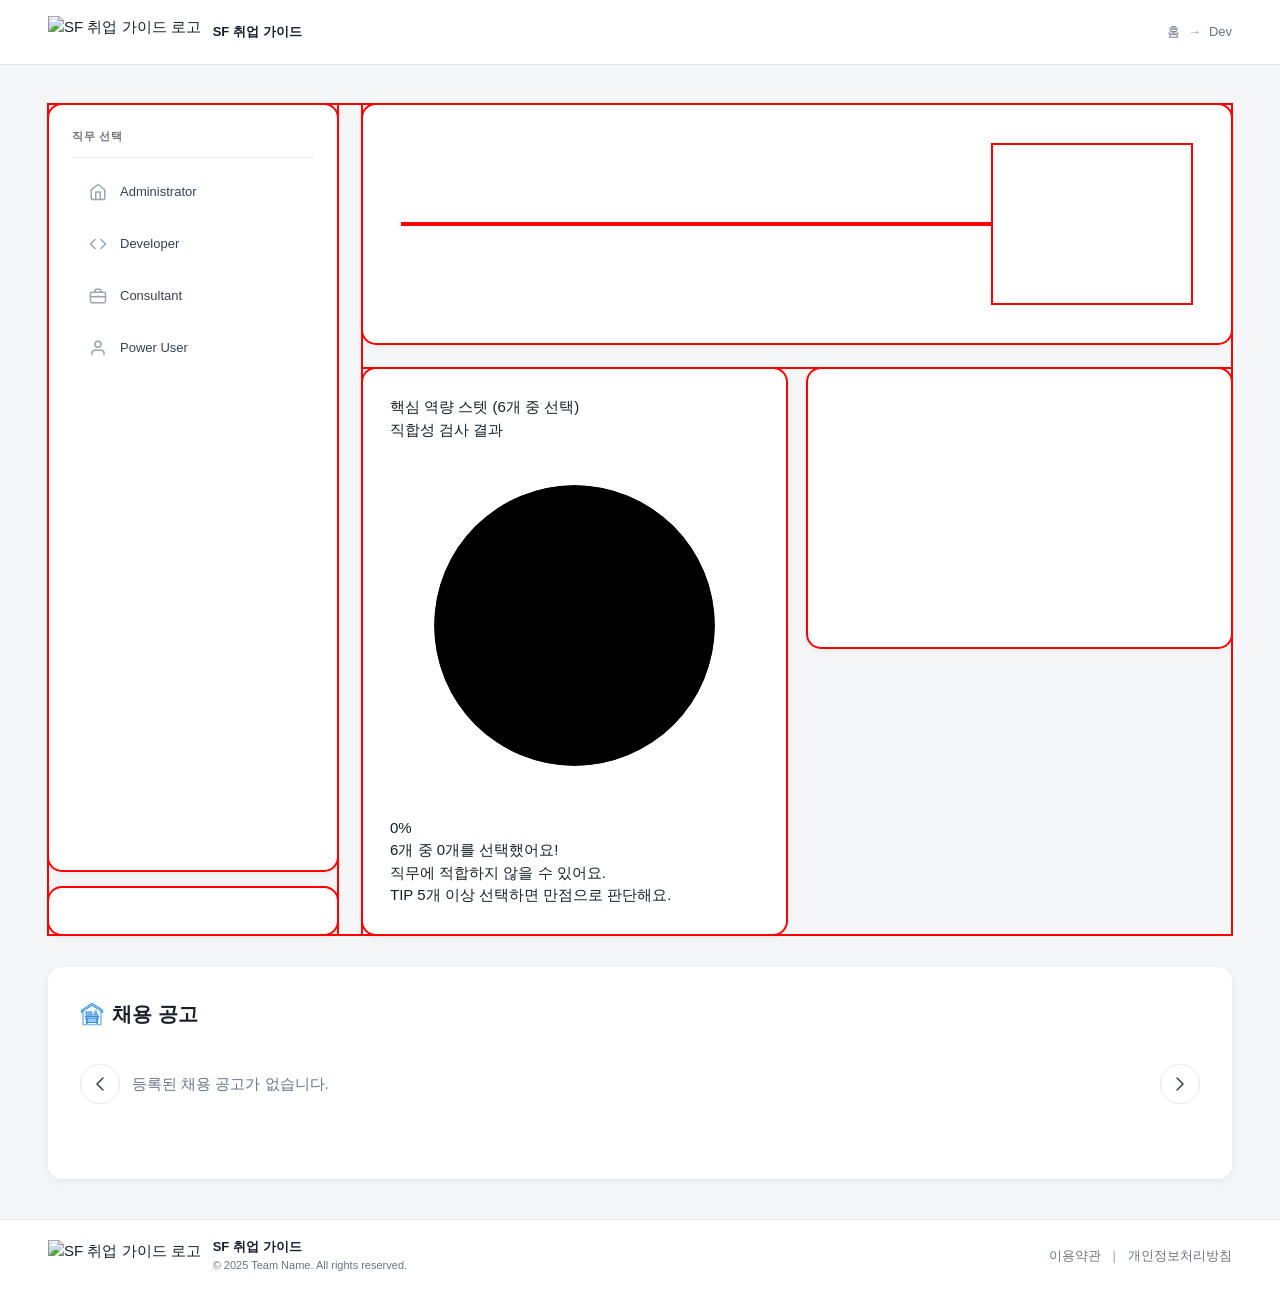
==== commit 30489d79: "sidebar merge" ====
--- a/frontend/detail.html
+++ b/frontend/detail.html
@@ -6,9 +6,12 @@
     <title>상세 페이지</title>
     <link rel="stylesheet" href="style.css" />
     <link rel="stylesheet" href="debug.css" />
+    <link rel="stylesheet" href="./job-header.css" />
+    <link rel="stylesheet" href="./job-illust.css" />
+    <link rel="stylesheet" href="./roadmap-card.css" />
+    <link rel="stylesheet" href="./core-competencies.css" />
     <link rel="stylesheet" href="./job-postings.css" />
     <link rel="stylesheet" href="./left-sidebar-box.css" />
-    <link rel="stylesheet" href="./page-summary-box.css" />
   </head>
   <body>
     <div class="page-wrapper">
@@ -47,46 +50,14 @@
              Left Column — 사이드바 + "이 페이지에서" 박스를 세로로 묶는 래퍼
              ============================================ -->
           <div class="left-column-wrapper">
-            <!-- Left Sidebar: 직무 선택 메뉴 목록 — left-sidebar-box.js가 동적으로 렌더링 -->
+            <!-- Left Sidebar: 직무 선택 메뉴 목록 — left-sidebar.js가 동적으로 렌더링 -->
             <aside class="left-sidebar-box"></aside>
 
-            <!-- Page Summary Box: "이 페이지에서" 요약 — 모든 직무 공통 항목 -->
+            <!-- Page Summary Box: "이 페이지에서" 요약 컴포넌트 -->
             <div class="page-summary-box">
-              <p class="summary-title">이 페이지에서</p>
-              <ul class="summary-list">
-                <li class="summary-item">
-                  <span class="summary-item-icon">
-                    <svg width="16" height="16" viewBox="0 0 24 24" fill="none" stroke="currentColor" stroke-width="2" stroke-linecap="round" stroke-linejoin="round">
-                      <line x1="18" y1="20" x2="18" y2="10"/><line x1="12" y1="20" x2="12" y2="4"/><line x1="6" y1="20" x2="6" y2="14"/>
-                    </svg>
-                  </span>
-                  <span class="summary-item-label">핵심 역량 스탯</span>
-                </li>
-                <li class="summary-item">
-                  <span class="summary-item-icon">
-                    <svg width="16" height="16" viewBox="0 0 24 24" fill="none" stroke="currentColor" stroke-width="2" stroke-linecap="round" stroke-linejoin="round">
-                      <path d="M9 11l3 3L22 4"/><path d="M21 12v7a2 2 0 0 1-2 2H5a2 2 0 0 1-2-2V5a2 2 0 0 1 2-2h11"/>
-                    </svg>
-                  </span>
-                  <span class="summary-item-label">적합성 검사 결과</span>
-                </li>
-                <li class="summary-item">
-                  <span class="summary-item-icon">
-                    <svg width="16" height="16" viewBox="0 0 24 24" fill="none" stroke="currentColor" stroke-width="2" stroke-linecap="round" stroke-linejoin="round">
-                      <circle cx="12" cy="12" r="10"/><polygon points="16.24 7.76 14.12 14.12 7.76 16.24 9.88 9.88 16.24 7.76"/>
-                    </svg>
-                  </span>
-                  <span class="summary-item-label">추천 자격증 로드맵</span>
-                </li>
-                <li class="summary-item">
-                  <span class="summary-item-icon">
-                    <svg width="16" height="16" viewBox="0 0 24 24" fill="none" stroke="currentColor" stroke-width="2" stroke-linecap="round" stroke-linejoin="round">
-                      <rect x="2" y="7" width="20" height="14" rx="2" ry="2"/><path d="M16 7V5a2 2 0 0 0-2-2h-4a2 2 0 0 0-2 2v2"/>
-                    </svg>
-                  </span>
-                  <span class="summary-item-label">채용 공고</span>
-                </li>
-              </ul>
+              <!-- [팀원 가이드] 이 박스 내부에 현재 페이지에서 확인할 수 있는
+                 항목 목록(예: 핵심 역량 스텟, 적합성 검사 결과, 추천 자격증 로드맵, 채용 공고)을
+                 세로(flex-direction: column)로 자유롭게 구현하세요. -->
             </div>
           </div>
 
@@ -114,8 +85,53 @@
             <section class="mid-content-flex-layout">
               <!-- Left: 적합성 체크리스트 -->
               <div class="checklist-card-box">
-                <!-- [팀원 가이드] 이 박스는 적합성 체크리스트 컴포넌트 영역입니다.
-                   내부 레이아웃 방향(column/row)은 팀원이 자유롭게 결정하세요. -->
+                <!-- 핵심 역량 스텟 컴포넌트 (core-competencies.css / core-competencies.js)
+                     직무(job) 쿼리스트링이 바뀔 때마다 db.json의 careers[].skills를 새로 fetch해서 렌더링함 -->
+                <div class="stat-card">
+                  <!-- 헤더 -->
+                  <div class="stat-header">
+                    <span class="stat-title">핵심 역량 스텟</span>
+                    <span class="stat-subtitle">(6개 중 선택)</span>
+                  </div>
+
+                  <!-- 체크박스 목록 (core-competencies.js가 db.json을 fetch해 동적으로 채움) -->
+                  <div class="stat-list" id="cc-stat-list"></div>
+
+                  <!-- 결과 섹션 -->
+                  <div class="result-section">
+                    <p class="result-label">직합성 검사 결과</p>
+                    <div class="result-body">
+                      <!-- 원형 진행 차트 -->
+                      <div class="progress-ring">
+                        <svg viewBox="0 0 100 100" class="ring-svg">
+                          <circle class="ring-track" cx="50" cy="50" r="38" />
+                          <circle
+                            class="ring-fill"
+                            cx="50"
+                            cy="50"
+                            r="38"
+                            id="cc-ring-progress"
+                          />
+                        </svg>
+                        <span class="ring-pct" id="cc-ring-pct">0%</span>
+                      </div>
+
+                      <!-- 결과 텍스트 -->
+                      <div class="result-info">
+                        <p class="result-selected" id="cc-result-selected">
+                          6개 중 0개를 선택했어요!
+                        </p>
+                        <p class="result-desc" id="cc-result-desc">
+                          직무에 적합하지 않을 수 있어요.
+                        </p>
+                        <p class="result-tip">
+                          <span class="tip-label">TIP</span> 5개 이상 선택하면
+                          만점으로 판단해요.
+                        </p>
+                      </div>
+                    </div>
+                  </div>
+                </div>
               </div>
 
               <!-- Right: 추천 자격증 로드맵 -->
@@ -233,6 +249,10 @@
         </div>
       </footer>
     </div>
+    <script src="./job-header.js"></script>
+    <script src="./job-illust.js"></script>
+    <script src="./roadmap-card.js"></script>
+    <script src="./core-competencies.js"></script>
     <script src="./gnb.js"></script>
     <script src="./job-postings.js"></script>
     <script src="./left-sidebar-box.js"></script>
--- a/frontend/left-sidebar-box.css
+++ b/frontend/left-sidebar-box.css
@@ -26,7 +26,9 @@
   color: var(--color-gray-700);
   font-size: var(--text-sm);
   font-weight: var(--font-medium);
-  transition: background-color 0.15s ease, color 0.15s ease;
+  transition:
+    background-color 0.15s ease,
+    color 0.15s ease;
 }
 
 .sidebar-menu-item:hover {
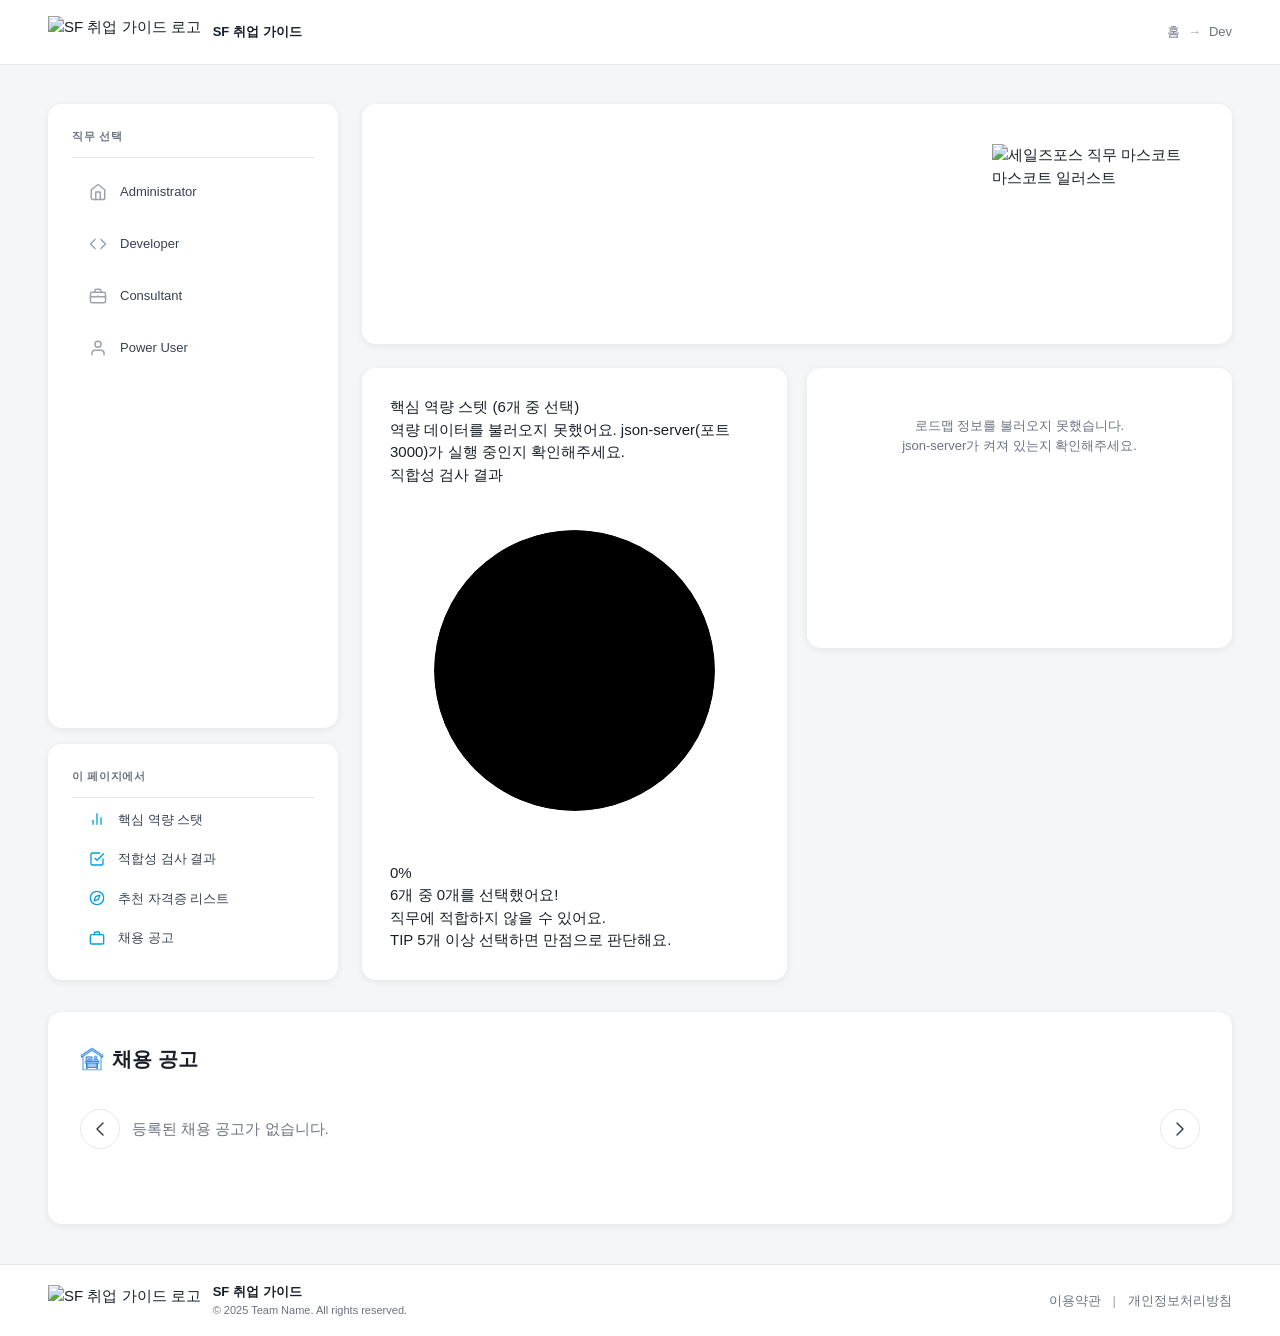
==== commit 84005abf: "디자인 완성" ====
--- a/frontend/detail.html
+++ b/frontend/detail.html
@@ -12,6 +12,7 @@
     <link rel="stylesheet" href="./core-competencies.css" />
     <link rel="stylesheet" href="./job-postings.css" />
     <link rel="stylesheet" href="./left-sidebar-box.css" />
+    <link rel="stylesheet" href="./page-summary-box.css" />
   </head>
   <body>
     <div class="page-wrapper">
@@ -50,14 +51,91 @@
              Left Column — 사이드바 + "이 페이지에서" 박스를 세로로 묶는 래퍼
              ============================================ -->
           <div class="left-column-wrapper">
-            <!-- Left Sidebar: 직무 선택 메뉴 목록 — left-sidebar.js가 동적으로 렌더링 -->
+            <!-- Left Sidebar: 직무 선택 메뉴 목록 — left-sidebar-box.js가 동적으로 렌더링 -->
             <aside class="left-sidebar-box"></aside>
 
-            <!-- Page Summary Box: "이 페이지에서" 요약 컴포넌트 -->
+            <!-- Page Summary Box: "이 페이지에서" 요약 — 모든 직무 공통 항목 -->
             <div class="page-summary-box">
-              <!-- [팀원 가이드] 이 박스 내부에 현재 페이지에서 확인할 수 있는
-                 항목 목록(예: 핵심 역량 스텟, 적합성 검사 결과, 추천 자격증 로드맵, 채용 공고)을
-                 세로(flex-direction: column)로 자유롭게 구현하세요. -->
+              <p class="summary-title">이 페이지에서</p>
+              <ul class="summary-list">
+                <li class="summary-item">
+                  <span class="summary-item-icon">
+                    <svg
+                      width="16"
+                      height="16"
+                      viewBox="0 0 24 24"
+                      fill="none"
+                      stroke="currentColor"
+                      stroke-width="2"
+                      stroke-linecap="round"
+                      stroke-linejoin="round"
+                    >
+                      <line x1="18" y1="20" x2="18" y2="10" />
+                      <line x1="12" y1="20" x2="12" y2="4" />
+                      <line x1="6" y1="20" x2="6" y2="14" />
+                    </svg>
+                  </span>
+                  <span class="summary-item-label">핵심 역량 스탯</span>
+                </li>
+                <li class="summary-item">
+                  <span class="summary-item-icon">
+                    <svg
+                      width="16"
+                      height="16"
+                      viewBox="0 0 24 24"
+                      fill="none"
+                      stroke="currentColor"
+                      stroke-width="2"
+                      stroke-linecap="round"
+                      stroke-linejoin="round"
+                    >
+                      <path d="M9 11l3 3L22 4" />
+                      <path
+                        d="M21 12v7a2 2 0 0 1-2 2H5a2 2 0 0 1-2-2V5a2 2 0 0 1 2-2h11"
+                      />
+                    </svg>
+                  </span>
+                  <span class="summary-item-label">적합성 검사 결과</span>
+                </li>
+                <li class="summary-item">
+                  <span class="summary-item-icon">
+                    <svg
+                      width="16"
+                      height="16"
+                      viewBox="0 0 24 24"
+                      fill="none"
+                      stroke="currentColor"
+                      stroke-width="2"
+                      stroke-linecap="round"
+                      stroke-linejoin="round"
+                    >
+                      <circle cx="12" cy="12" r="10" />
+                      <polygon
+                        points="16.24 7.76 14.12 14.12 7.76 16.24 9.88 9.88 16.24 7.76"
+                      />
+                    </svg>
+                  </span>
+                  <span class="summary-item-label">추천 자격증 리스트</span>
+                </li>
+                <li class="summary-item">
+                  <span class="summary-item-icon">
+                    <svg
+                      width="16"
+                      height="16"
+                      viewBox="0 0 24 24"
+                      fill="none"
+                      stroke="currentColor"
+                      stroke-width="2"
+                      stroke-linecap="round"
+                      stroke-linejoin="round"
+                    >
+                      <rect x="2" y="7" width="20" height="14" rx="2" ry="2" />
+                      <path d="M16 7V5a2 2 0 0 0-2-2h-4a2 2 0 0 0-2 2v2" />
+                    </svg>
+                  </span>
+                  <span class="summary-item-label">채용 공고</span>
+                </li>
+              </ul>
             </div>
           </div>
 
--- a/frontend/debug.css
+++ b/frontend/debug.css
@@ -7,25 +7,24 @@
 /* .job-card-container,
 .job-card-box, */
 /* .bottom-layout-container, */
-.guestbook-container-box,
+/* .guestbook-container-box,
 .guestbook-input-area,
 .guestbook-list-area,
-.guestbook-item-box,
-.detail-main-splitter,
-.left-column-wrapper,
+.guestbook-item-box, */
+/* .detail-main-splitter, */
+/* .left-column-wrapper,
 .left-sidebar-box,
-.page-summary-box,
-.right-main-content,
-.detail-header-section,
-.detail-header-text-area,
-.detail-header-illust-area,
-.mid-content-flex-layout,
-.checklist-card-box,
-.roadmap-card-box {
+.page-summary-box {
   outline: 2px solid red !important;
   outline-offset: -1px;
-}
-
+} */
+/* .right-main-content, */
+/* .detail-header-section,
+.detail-header-text-area,
+.detail-header-illust-area, */
+/* .mid-content-flex-layout,
+.checklist-card-box,
+.roadmap-card-box */
 /* .gnb-logo-area,
 gnb-logo-area
 .gnb-service-name,
--- a/frontend/roadmap-card.css
+++ b/frontend/roadmap-card.css
@@ -0,0 +1,124 @@
+/* ============================================================
+   roadmap-card.css — 추천 자격증 로드맵 카드 내부 스타일
+   (roadmap-card-box 내부에 자바스크립트로 렌더링되는 요소들의 스타일)
+   디자인 토큰: style.css의 :root 변수를 공유하여 사용
+   ============================================================ */
+
+/* 카드 타이틀 */
+.sf-rm-title-text {
+  font-size: var(--text-xl);
+  font-weight: var(--font-bold);
+  color: var(--color-text);
+  margin-bottom: var(--space-1);
+  letter-spacing: -0.01em;
+}
+
+/* 카드 부제목 — 타이틀 바로 밑 안내 문구 */
+.sf-rm-subtitle-text {
+  font-size: var(--text-xs);
+  color: var(--color-subtext);
+  margin-bottom: var(--space-5);
+}
+
+/* 로드맵 스텝 리스트 — 배지가 세로로 이어지는 리스트 */
+.sf-rm-step-list {
+  display: flex;
+  flex-direction: column;
+  gap: var(--space-3);
+  list-style: none;
+}
+
+/* 스텝 아이템 하나 — 배지(좌) + 자격증명 박스(우) 가로 배치 */
+.sf-rm-step-item {
+  display: flex;
+  align-items: center;
+  gap: var(--space-3);
+}
+
+/* 순번 배지 (원형) */
+.sf-rm-step-badge {
+  flex-shrink: 0;
+  width: 32px;
+  height: 32px;
+  border-radius: var(--radius-full);
+  display: flex;
+  align-items: center;
+  justify-content: center;
+  background-color: var(--color-primary);
+  color: #ffffff;
+  font-size: var(--text-sm);
+  font-weight: var(--font-bold);
+  z-index: 1;
+}
+
+/* 단계가 깊어질수록 진한 세일즈포스 블루로 변하는 그라데이션 */
+.sf-rm-step-badge.sf-rm-step-2,
+.sf-rm-step-badge.sf-rm-step-3 {
+  background-color: #0176d3;
+}
+
+.sf-rm-step-badge.sf-rm-step-4 {
+  background-color: #032d60;
+}
+
+/* 자격증명 박스 */
+.sf-rm-step-title {
+  flex: 1;
+  padding: var(--space-3) var(--space-4);
+  border-radius: var(--radius-md);
+  background-color: var(--color-primary-light);
+  font-size: var(--text-sm);
+  font-weight: var(--font-semibold);
+  color: var(--color-text);
+}
+
+.sf-rm-step-title.sf-rm-step-2,
+.sf-rm-step-title.sf-rm-step-3 {
+  background-color: #e6f3fb;
+}
+
+.sf-rm-step-title.sf-rm-step-4 {
+  background-color: #e8eef8;
+}
+
+/* Trailhead 배너 — 카드 하단 전체 너비 클릭 영역 */
+.sf-rm-trailhead-banner {
+  display: block;
+  margin-top: auto; /* 로드맵 스텝 아래 남은 공간을 밀어 하단에 고정 */
+  margin-left: calc(-1 * var(--space-7));
+  margin-right: calc(-1 * var(--space-7));
+  margin-bottom: calc(-1 * var(--space-7));
+  padding-top: var(--space-5);
+  overflow: hidden;
+  cursor: pointer;
+}
+
+.sf-rm-trailhead-banner img {
+  display: block;
+  width: 100%;
+  height: auto;
+  transition: opacity 0.15s;
+}
+
+.sf-rm-trailhead-banner:hover img {
+  opacity: 0.88;
+}
+
+/* 로딩 중 / 에러 발생 시 보여줄 안내 문구 */
+.sf-rm-status-text {
+  font-size: var(--text-sm);
+  color: var(--color-subtext);
+  text-align: center;
+  padding: var(--space-5) 0;
+}
+
+.sf-rm-trailhead-banner {
+  align-self: center;
+}
+
+.sf-rm-trailhead-banner img {
+  height: 200px;
+  width: auto;
+  margin-bottom: 25px;
+  border-radius: 10px;
+}
--- a/frontend/page-summary-box.css
+++ b/frontend/page-summary-box.css
@@ -0,0 +1,46 @@
+/* ============================================================
+   page-summary-box.css — "이 페이지에서" 요약 박스 컴포넌트
+   모든 직무 상세 페이지에 동일하게 표시되는 항목 목록
+   ============================================================ */
+
+/* 박스 내부 제목 */
+.summary-title {
+  font-size: var(--text-xs);
+  font-weight: var(--font-semibold);
+  color: var(--color-subtext);
+  letter-spacing: 0.06em;
+  text-transform: uppercase;
+  padding-bottom: var(--space-3);
+  border-bottom: 1px solid var(--color-border);
+  margin-bottom: var(--space-1);
+}
+
+/* 항목 목록 */
+.summary-list {
+  list-style: none;
+  display: flex;
+  flex-direction: column;
+  gap: var(--space-1);
+}
+
+/* 항목 행 — 아이콘 + 텍스트 가로 배치 */
+.summary-item {
+  display: flex;
+  align-items: center;
+  gap: var(--space-3);
+  padding: var(--space-2) var(--space-4);
+  border-radius: var(--radius-md);
+  font-size: var(--text-sm);
+  color: var(--color-gray-700);
+}
+
+/* 항목 아이콘 */
+.summary-item-icon {
+  display: flex;
+  align-items: center;
+  justify-content: center;
+  width: 18px;
+  height: 18px;
+  flex-shrink: 0;
+  color: var(--color-primary);
+}
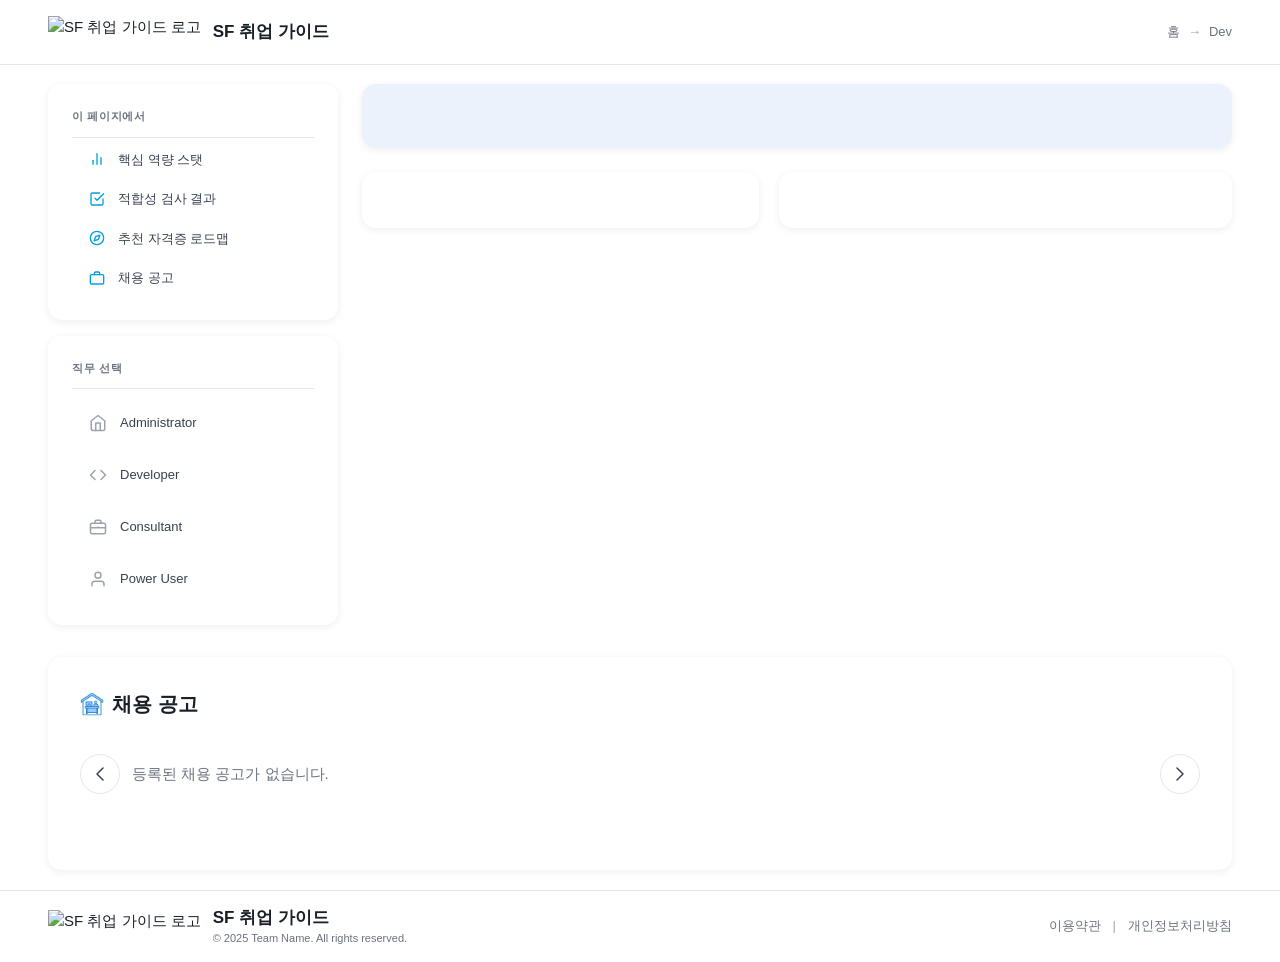
==== commit 742b8f9a: "style: page-summary-box를 left-sidebar-box 위로 순서 변경" ====
--- a/frontend/detail.html
+++ b/frontend/detail.html
@@ -6,10 +6,6 @@
     <title>상세 페이지</title>
     <link rel="stylesheet" href="style.css" />
     <link rel="stylesheet" href="debug.css" />
-    <link rel="stylesheet" href="./job-header.css" />
-    <link rel="stylesheet" href="./job-illust.css" />
-    <link rel="stylesheet" href="./roadmap-card.css" />
-    <link rel="stylesheet" href="./core-competencies.css" />
     <link rel="stylesheet" href="./job-postings.css" />
     <link rel="stylesheet" href="./left-sidebar-box.css" />
     <link rel="stylesheet" href="./page-summary-box.css" />
@@ -51,92 +47,47 @@
              Left Column — 사이드바 + "이 페이지에서" 박스를 세로로 묶는 래퍼
              ============================================ -->
           <div class="left-column-wrapper">
-            <!-- Left Sidebar: 직무 선택 메뉴 목록 — left-sidebar-box.js가 동적으로 렌더링 -->
-            <aside class="left-sidebar-box"></aside>
-
             <!-- Page Summary Box: "이 페이지에서" 요약 — 모든 직무 공통 항목 -->
             <div class="page-summary-box">
               <p class="summary-title">이 페이지에서</p>
               <ul class="summary-list">
                 <li class="summary-item">
                   <span class="summary-item-icon">
-                    <svg
-                      width="16"
-                      height="16"
-                      viewBox="0 0 24 24"
-                      fill="none"
-                      stroke="currentColor"
-                      stroke-width="2"
-                      stroke-linecap="round"
-                      stroke-linejoin="round"
-                    >
-                      <line x1="18" y1="20" x2="18" y2="10" />
-                      <line x1="12" y1="20" x2="12" y2="4" />
-                      <line x1="6" y1="20" x2="6" y2="14" />
+                    <svg width="16" height="16" viewBox="0 0 24 24" fill="none" stroke="currentColor" stroke-width="2" stroke-linecap="round" stroke-linejoin="round">
+                      <line x1="18" y1="20" x2="18" y2="10"/><line x1="12" y1="20" x2="12" y2="4"/><line x1="6" y1="20" x2="6" y2="14"/>
                     </svg>
                   </span>
                   <span class="summary-item-label">핵심 역량 스탯</span>
                 </li>
                 <li class="summary-item">
                   <span class="summary-item-icon">
-                    <svg
-                      width="16"
-                      height="16"
-                      viewBox="0 0 24 24"
-                      fill="none"
-                      stroke="currentColor"
-                      stroke-width="2"
-                      stroke-linecap="round"
-                      stroke-linejoin="round"
-                    >
-                      <path d="M9 11l3 3L22 4" />
-                      <path
-                        d="M21 12v7a2 2 0 0 1-2 2H5a2 2 0 0 1-2-2V5a2 2 0 0 1 2-2h11"
-                      />
+                    <svg width="16" height="16" viewBox="0 0 24 24" fill="none" stroke="currentColor" stroke-width="2" stroke-linecap="round" stroke-linejoin="round">
+                      <path d="M9 11l3 3L22 4"/><path d="M21 12v7a2 2 0 0 1-2 2H5a2 2 0 0 1-2-2V5a2 2 0 0 1 2-2h11"/>
                     </svg>
                   </span>
                   <span class="summary-item-label">적합성 검사 결과</span>
                 </li>
                 <li class="summary-item">
                   <span class="summary-item-icon">
-                    <svg
-                      width="16"
-                      height="16"
-                      viewBox="0 0 24 24"
-                      fill="none"
-                      stroke="currentColor"
-                      stroke-width="2"
-                      stroke-linecap="round"
-                      stroke-linejoin="round"
-                    >
-                      <circle cx="12" cy="12" r="10" />
-                      <polygon
-                        points="16.24 7.76 14.12 14.12 7.76 16.24 9.88 9.88 16.24 7.76"
-                      />
-                    </svg>
-                  </span>
-                  <span class="summary-item-label">추천 자격증 리스트</span>
-                </li>
-                <li class="summary-item">
-                  <span class="summary-item-icon">
-                    <svg
-                      width="16"
-                      height="16"
-                      viewBox="0 0 24 24"
-                      fill="none"
-                      stroke="currentColor"
-                      stroke-width="2"
-                      stroke-linecap="round"
-                      stroke-linejoin="round"
-                    >
-                      <rect x="2" y="7" width="20" height="14" rx="2" ry="2" />
-                      <path d="M16 7V5a2 2 0 0 0-2-2h-4a2 2 0 0 0-2 2v2" />
+                    <svg width="16" height="16" viewBox="0 0 24 24" fill="none" stroke="currentColor" stroke-width="2" stroke-linecap="round" stroke-linejoin="round">
+                      <circle cx="12" cy="12" r="10"/><polygon points="16.24 7.76 14.12 14.12 7.76 16.24 9.88 9.88 16.24 7.76"/>
+                    </svg>
+                  </span>
+                  <span class="summary-item-label">추천 자격증 로드맵</span>
+                </li>
+                <li class="summary-item">
+                  <span class="summary-item-icon">
+                    <svg width="16" height="16" viewBox="0 0 24 24" fill="none" stroke="currentColor" stroke-width="2" stroke-linecap="round" stroke-linejoin="round">
+                      <rect x="2" y="7" width="20" height="14" rx="2" ry="2"/><path d="M16 7V5a2 2 0 0 0-2-2h-4a2 2 0 0 0-2 2v2"/>
                     </svg>
                   </span>
                   <span class="summary-item-label">채용 공고</span>
                 </li>
               </ul>
             </div>
+
+            <!-- Left Sidebar: 직무 선택 메뉴 목록 — left-sidebar-box.js가 동적으로 렌더링 -->
+            <aside class="left-sidebar-box"></aside>
           </div>
 
           <!-- ============================================
@@ -163,53 +114,8 @@
             <section class="mid-content-flex-layout">
               <!-- Left: 적합성 체크리스트 -->
               <div class="checklist-card-box">
-                <!-- 핵심 역량 스텟 컴포넌트 (core-competencies.css / core-competencies.js)
-                     직무(job) 쿼리스트링이 바뀔 때마다 db.json의 careers[].skills를 새로 fetch해서 렌더링함 -->
-                <div class="stat-card">
-                  <!-- 헤더 -->
-                  <div class="stat-header">
-                    <span class="stat-title">핵심 역량 스텟</span>
-                    <span class="stat-subtitle">(6개 중 선택)</span>
-                  </div>
-
-                  <!-- 체크박스 목록 (core-competencies.js가 db.json을 fetch해 동적으로 채움) -->
-                  <div class="stat-list" id="cc-stat-list"></div>
-
-                  <!-- 결과 섹션 -->
-                  <div class="result-section">
-                    <p class="result-label">직합성 검사 결과</p>
-                    <div class="result-body">
-                      <!-- 원형 진행 차트 -->
-                      <div class="progress-ring">
-                        <svg viewBox="0 0 100 100" class="ring-svg">
-                          <circle class="ring-track" cx="50" cy="50" r="38" />
-                          <circle
-                            class="ring-fill"
-                            cx="50"
-                            cy="50"
-                            r="38"
-                            id="cc-ring-progress"
-                          />
-                        </svg>
-                        <span class="ring-pct" id="cc-ring-pct">0%</span>
-                      </div>
-
-                      <!-- 결과 텍스트 -->
-                      <div class="result-info">
-                        <p class="result-selected" id="cc-result-selected">
-                          6개 중 0개를 선택했어요!
-                        </p>
-                        <p class="result-desc" id="cc-result-desc">
-                          직무에 적합하지 않을 수 있어요.
-                        </p>
-                        <p class="result-tip">
-                          <span class="tip-label">TIP</span> 5개 이상 선택하면
-                          만점으로 판단해요.
-                        </p>
-                      </div>
-                    </div>
-                  </div>
-                </div>
+                <!-- [팀원 가이드] 이 박스는 적합성 체크리스트 컴포넌트 영역입니다.
+                   내부 레이아웃 방향(column/row)은 팀원이 자유롭게 결정하세요. -->
               </div>
 
               <!-- Right: 추천 자격증 로드맵 -->
@@ -327,10 +233,6 @@
         </div>
       </footer>
     </div>
-    <script src="./job-header.js"></script>
-    <script src="./job-illust.js"></script>
-    <script src="./roadmap-card.js"></script>
-    <script src="./core-competencies.js"></script>
     <script src="./gnb.js"></script>
     <script src="./job-postings.js"></script>
     <script src="./left-sidebar-box.js"></script>
--- a/frontend/style.css
+++ b/frontend/style.css
@@ -10,7 +10,8 @@
 :root {
   /* 브랜드 컬러 */
   --color-primary: #00a1e0; /* 세일즈포스 블루 (포인트 컬러) */
-  --color-primary-light: #e0f4fc; /* 포인트 연한 버전 (배지·hover용) */
+  /* --color-primary-light: rgb(218, 241, 250); 포인트 연한 버전 (배지·hover용) */
+  --color-primary-light: #ecf2fc; /* 포인트 연한 버전 (배지·hover용) */
 
   /* 그레이 스케일 (Tailwind 기반) */
   --color-gray-50: #f9fafb;
@@ -79,7 +80,6 @@
 body {
   font-family:
     -apple-system, BlinkMacSystemFont, "Segoe UI", "Pretendard", sans-serif;
-  background-color: var(--color-bg);
   color: var(--color-text);
   font-size: var(--text-base);
   line-height: 1.5;
@@ -96,7 +96,7 @@
 
 .main-content {
   flex: 1; /* 남은 세로 공간을 채워 푸터를 하단에 밀어둠 */
-  padding: var(--space-10) var(--space-12);
+  padding: var(--space-5) var(--space-12);
   display: flex; /* 내부 섹션들을 세로로 쌓기 위한 flex 설정 */
   flex-direction: column; /* 섹션을 위→아래 방향으로 나열 */
   gap: var(--space-8);
@@ -118,6 +118,7 @@
 .gnb-logo-area {
   display: flex; /* 내부 이미지 크기에 딱 맞게 박스를 감싸기 위한 flex 설정 */
   width: fit-content; /* 이미지 실제 너비만큼만 박스 너비 차지 */
+  cursor: pointer;
   min-height: 32px;
 }
 
@@ -127,9 +128,10 @@
 }
 
 .gnb-service-name {
-  font-size: var(--text-sm);
+  font-size: var(--text-lg);
   font-weight: var(--font-bold);
   color: var(--color-text);
+  cursor: pointer;
 }
 
 .gnb-breadcrumb-area {
@@ -205,7 +207,7 @@
 }
 
 .ft-service-name {
-  font-size: var(--text-sm);
+  font-size: var(--text-lg);
   font-weight: var(--font-bold);
   color: var(--color-text);
   line-height: 1.3;
@@ -240,8 +242,7 @@
   flex-direction: column; /* 타이틀과 설명문을 위→아래로 배치 */
   align-items: center; /* 수평 방향 중앙 정렬 */
   justify-content: center; /* 수직 방향 중앙 정렬 */
-  padding: var(--space-6) var(--space-12); /* 세로 패딩을 줄여 박스 높이를 낮춤 */
-  background-color: var(--color-bg); /* 가장 뒤 페이지 배경색과 동일하게 맞춰 경계를 없앰 */
+  padding: var(--space-1) var(--space-12); /* 세로 패딩을 줄여 박스 높이를 낮춤 */
   border-radius: var(--radius-xl);
 }
 
@@ -316,7 +317,6 @@
 .guestbook-item-box {
   min-height: 64px;
   padding: var(--space-4) var(--space-5);
-  background-color: var(--color-gray-50);
   border-radius: var(--radius-md);
 }
 
@@ -378,22 +378,26 @@
 .detail-header-section {
   display: flex; /* 텍스트 영역과 일러스트 영역을 가로로 나란히 배치 */
   justify-content: space-between; /* 텍스트(좌)와 일러스트(우)를 양 끝으로 밀어 정렬 */
-  align-items: center; /* 수직 방향 중앙 정렬 */
-  min-height: 200px;
-  padding: var(--space-10);
-  background-color: var(--color-surface);
-  border-radius: var(--radius-lg);
-  box-shadow: var(--shadow-md);
+  align-items: stretch; /* 두 영역이 섹션 전체 높이를 채우도록 */
+  max-height: 300px;
+  padding: var(--space-8) 0 var(--space-8) var(--space-8); /* 우측 패딩 제거 — 일러스트 배경이 끝까지 채움 */
+  background-color: var(--color-primary-light);
+  border-radius: var(--radius-lg);
+  box-shadow: var(--shadow-md);
+  overflow: hidden; /* 일러스트 배경이 border-radius에 맞게 clip */
 }
 
 .detail-header-text-area {
   flex: 1; /* 텍스트 영역이 남은 가로 공간을 차지 */
+  display: flex; /* 내부 요소들을 세로로 쌓기 위한 flex 설정 */
+  flex-direction: column;
+  justify-content: center; /* 텍스트를 세로 중앙에 배치 */
+  padding-right: var(--space-8); /* 텍스트와 일러스트 사이 여백 */
 }
 
 .detail-header-illust-area {
   flex-shrink: 0; /* 일러스트 영역이 줄어들지 않도록 고정 */
-  width: 200px;
-  min-height: 160px;
+  width: 280px;
 }
 
 /* ----------------------------------------------------------
@@ -402,7 +406,7 @@
 .mid-content-flex-layout {
   display: flex; /* 두 카드를 가로로 나란히 배치 */
   gap: var(--space-5);
-  align-items: flex-start; /* 카드들의 상단 기준으로 정렬 */
+  align-items: stretch; /* 두 카드가 동일한 높이를 가지도록 */
 }
 
 .checklist-card-box,
@@ -410,11 +414,18 @@
   display: flex; /* 카드 내부 요소들을 세로로 쌓기 위한 flex 설정 */
   flex-direction: column; /* 카드 내부 콘텐츠를 위→아래로 배치 */
   flex: 1; /* 두 카드가 동일한 너비를 가지도록 균등 분배 */
-  min-height: 280px;
+  background-color: var(--color-surface);
+  border-radius: var(--radius-lg);
+  box-shadow: var(--shadow-md);
+  overflow: hidden;
+}
+
+.checklist-card-box {
+  padding: 0; /* stat-card가 내부 패딩을 자체 관리 */
+}
+
+.roadmap-card-box {
   padding: var(--space-7);
-  background-color: var(--color-surface);
-  border-radius: var(--radius-lg);
-  box-shadow: var(--shadow-md);
 }
 
 /* ----------------------------------------------------------
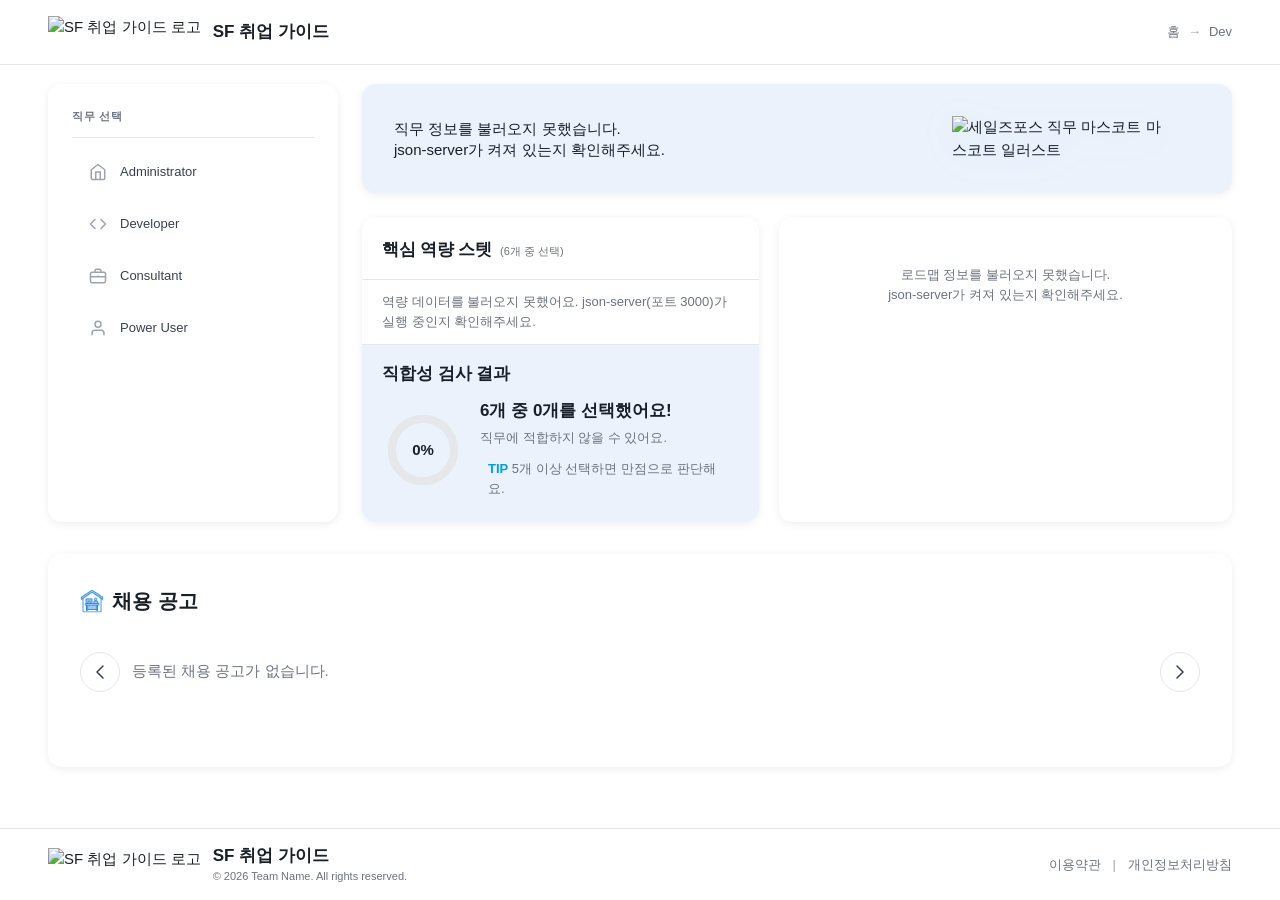
==== commit 6212ae15: "정리" ====
--- a/frontend/detail.html
+++ b/frontend/detail.html
@@ -6,6 +6,11 @@
     <title>상세 페이지</title>
     <link rel="stylesheet" href="style.css" />
     <link rel="stylesheet" href="debug.css" />
+    <link rel="stylesheet" href="./chatbot-icon-override.css" />
+    <link rel="stylesheet" href="./job-header.css" />
+    <link rel="stylesheet" href="./job-illust.css" />
+    <link rel="stylesheet" href="./roadmap-card.css" />
+    <link rel="stylesheet" href="./core-competencies.css" />
     <link rel="stylesheet" href="./job-postings.css" />
     <link rel="stylesheet" href="./left-sidebar-box.css" />
     <link rel="stylesheet" href="./page-summary-box.css" />
@@ -13,6 +18,19 @@
   <body>
     <div class="page-wrapper">
       <!-- ================================================
+=======
+	<head>
+		<meta charset="UTF-8" />
+		<meta name="viewport" content="width=device-width, initial-scale=1.0" />
+		<title>상세 페이지</title>
+		<link rel="stylesheet" href="style.css" />
+		<link rel="stylesheet" href="chatbot-icon-override.css" />
+		<link rel="stylesheet" href="debug.css" />
+	</head>
+	<body>
+		<div class="page-wrapper">
+			<!-- ================================================
+>>>>>>> a461b0c5dbac7bf134de4da670587791c0fb599b
          GNB — 글로벌 내비게이션 바
          [구조] 로고(좌) + 경로 표시(우측 끝, margin-left:auto로 밀림)
          ================================================ -->
@@ -47,47 +65,92 @@
              Left Column — 사이드바 + "이 페이지에서" 박스를 세로로 묶는 래퍼
              ============================================ -->
           <div class="left-column-wrapper">
+            <!-- Left Sidebar: 직무 선택 메뉴 목록 — left-sidebar-box.js가 동적으로 렌더링 -->
+            <aside class="left-sidebar-box"></aside>
+
             <!-- Page Summary Box: "이 페이지에서" 요약 — 모든 직무 공통 항목 -->
-            <div class="page-summary-box">
+            <!-- <div class="page-summary-box">
               <p class="summary-title">이 페이지에서</p>
               <ul class="summary-list">
                 <li class="summary-item">
                   <span class="summary-item-icon">
-                    <svg width="16" height="16" viewBox="0 0 24 24" fill="none" stroke="currentColor" stroke-width="2" stroke-linecap="round" stroke-linejoin="round">
-                      <line x1="18" y1="20" x2="18" y2="10"/><line x1="12" y1="20" x2="12" y2="4"/><line x1="6" y1="20" x2="6" y2="14"/>
+                    <svg
+                      width="16"
+                      height="16"
+                      viewBox="0 0 24 24"
+                      fill="none"
+                      stroke="currentColor"
+                      stroke-width="2"
+                      stroke-linecap="round"
+                      stroke-linejoin="round"
+                    >
+                      <line x1="18" y1="20" x2="18" y2="10" />
+                      <line x1="12" y1="20" x2="12" y2="4" />
+                      <line x1="6" y1="20" x2="6" y2="14" />
                     </svg>
                   </span>
                   <span class="summary-item-label">핵심 역량 스탯</span>
                 </li>
                 <li class="summary-item">
                   <span class="summary-item-icon">
-                    <svg width="16" height="16" viewBox="0 0 24 24" fill="none" stroke="currentColor" stroke-width="2" stroke-linecap="round" stroke-linejoin="round">
-                      <path d="M9 11l3 3L22 4"/><path d="M21 12v7a2 2 0 0 1-2 2H5a2 2 0 0 1-2-2V5a2 2 0 0 1 2-2h11"/>
+                    <svg
+                      width="16"
+                      height="16"
+                      viewBox="0 0 24 24"
+                      fill="none"
+                      stroke="currentColor"
+                      stroke-width="2"
+                      stroke-linecap="round"
+                      stroke-linejoin="round"
+                    >
+                      <path d="M9 11l3 3L22 4" />
+                      <path
+                        d="M21 12v7a2 2 0 0 1-2 2H5a2 2 0 0 1-2-2V5a2 2 0 0 1 2-2h11"
+                      />
                     </svg>
                   </span>
                   <span class="summary-item-label">적합성 검사 결과</span>
                 </li>
                 <li class="summary-item">
                   <span class="summary-item-icon">
-                    <svg width="16" height="16" viewBox="0 0 24 24" fill="none" stroke="currentColor" stroke-width="2" stroke-linecap="round" stroke-linejoin="round">
-                      <circle cx="12" cy="12" r="10"/><polygon points="16.24 7.76 14.12 14.12 7.76 16.24 9.88 9.88 16.24 7.76"/>
+                    <svg
+                      width="16"
+                      height="16"
+                      viewBox="0 0 24 24"
+                      fill="none"
+                      stroke="currentColor"
+                      stroke-width="2"
+                      stroke-linecap="round"
+                      stroke-linejoin="round"
+                    >
+                      <circle cx="12" cy="12" r="10" />
+                      <polygon
+                        points="16.24 7.76 14.12 14.12 7.76 16.24 9.88 9.88 16.24 7.76"
+                      />
                     </svg>
                   </span>
-                  <span class="summary-item-label">추천 자격증 로드맵</span>
+                  <span class="summary-item-label">추천 자격증 리스트</span>
                 </li>
                 <li class="summary-item">
                   <span class="summary-item-icon">
-                    <svg width="16" height="16" viewBox="0 0 24 24" fill="none" stroke="currentColor" stroke-width="2" stroke-linecap="round" stroke-linejoin="round">
-                      <rect x="2" y="7" width="20" height="14" rx="2" ry="2"/><path d="M16 7V5a2 2 0 0 0-2-2h-4a2 2 0 0 0-2 2v2"/>
+                    <svg
+                      width="16"
+                      height="16"
+                      viewBox="0 0 24 24"
+                      fill="none"
+                      stroke="currentColor"
+                      stroke-width="2"
+                      stroke-linecap="round"
+                      stroke-linejoin="round"
+                    >
+                      <rect x="2" y="7" width="20" height="14" rx="2" ry="2" />
+                      <path d="M16 7V5a2 2 0 0 0-2-2h-4a2 2 0 0 0-2 2v2" />
                     </svg>
                   </span>
                   <span class="summary-item-label">채용 공고</span>
                 </li>
               </ul>
-            </div>
-
-            <!-- Left Sidebar: 직무 선택 메뉴 목록 — left-sidebar-box.js가 동적으로 렌더링 -->
-            <aside class="left-sidebar-box"></aside>
+            </div> -->
           </div>
 
           <!-- ============================================
@@ -114,8 +177,53 @@
             <section class="mid-content-flex-layout">
               <!-- Left: 적합성 체크리스트 -->
               <div class="checklist-card-box">
-                <!-- [팀원 가이드] 이 박스는 적합성 체크리스트 컴포넌트 영역입니다.
-                   내부 레이아웃 방향(column/row)은 팀원이 자유롭게 결정하세요. -->
+                <!-- 핵심 역량 스텟 컴포넌트 (core-competencies.css / core-competencies.js)
+                     직무(job) 쿼리스트링이 바뀔 때마다 db.json의 careers[].skills를 새로 fetch해서 렌더링함 -->
+                <div class="stat-card">
+                  <!-- 헤더 -->
+                  <div class="stat-header">
+                    <span class="stat-title">핵심 역량 스텟</span>
+                    <span class="stat-subtitle">(6개 중 선택)</span>
+                  </div>
+
+                  <!-- 체크박스 목록 (core-competencies.js가 db.json을 fetch해 동적으로 채움) -->
+                  <div class="stat-list" id="cc-stat-list"></div>
+
+                  <!-- 결과 섹션 -->
+                  <div class="result-section">
+                    <p class="result-label">직합성 검사 결과</p>
+                    <div class="result-body">
+                      <!-- 원형 진행 차트 -->
+                      <div class="progress-ring">
+                        <svg viewBox="0 0 100 100" class="ring-svg">
+                          <circle class="ring-track" cx="50" cy="50" r="38" />
+                          <circle
+                            class="ring-fill"
+                            cx="50"
+                            cy="50"
+                            r="38"
+                            id="cc-ring-progress"
+                          />
+                        </svg>
+                        <span class="ring-pct" id="cc-ring-pct">0%</span>
+                      </div>
+
+                      <!-- 결과 텍스트 -->
+                      <div class="result-info">
+                        <p class="result-selected" id="cc-result-selected">
+                          6개 중 0개를 선택했어요!
+                        </p>
+                        <p class="result-desc" id="cc-result-desc">
+                          직무에 적합하지 않을 수 있어요.
+                        </p>
+                        <p class="result-tip">
+                          <span class="tip-label">TIP</span> 5개 이상 선택하면
+                          만점으로 판단해요.
+                        </p>
+                      </div>
+                    </div>
+                  </div>
+                </div>
               </div>
 
               <!-- Right: 추천 자격증 로드맵 -->
@@ -219,7 +327,7 @@
             <div class="ft-brand-text">
               <span class="ft-service-name">SF 취업 가이드</span>
               <span class="ft-copyright"
-                >© 2025 Team Name. All rights reserved.</span
+                >© 2026 Team Name. All rights reserved.</span
               >
             </div>
           </div>
@@ -233,6 +341,16 @@
         </div>
       </footer>
     </div>
+
+    <script
+      src="https://salesforcechatbot-5cla.vercel.app/widget.js"
+      defer
+    ></script>
+    <script src="./chatbot-icon-override.js defer"></script>
+    <script src="./job-header.js"></script>
+    <script src="./job-illust.js"></script>
+    <script src="./roadmap-card.js"></script>
+    <script src="./core-competencies.js"></script>
     <script src="./gnb.js"></script>
     <script src="./job-postings.js"></script>
     <script src="./left-sidebar-box.js"></script>
--- a/frontend/chatbot-icon-override.css
+++ b/frontend/chatbot-icon-override.css
@@ -0,0 +1,6 @@
+/* 챗봇 위젯 버블 아이콘 커스텀 (chatbot-icon-override.js가 주입) */
+.chatbot-bubble-icon {
+  width: 40px;
+  height: 40px;
+  display: block;
+}
--- a/frontend/job-header.css
+++ b/frontend/job-header.css
@@ -0,0 +1,72 @@
+/* ============================================================
+   job-header.css — 직무 헤더 텍스트 영역 내부 스타일
+   (detail-header-text-area 내부에 자바스크립트로 렌더링되는 요소들의 스타일)
+   디자인 토큰: style.css의 :root 변수를 공유하여 사용
+   ============================================================ */
+
+/* 태그 배지 목록 — 가로로 나열 */
+.sf-jh-tag-row {
+  display: flex; /* 태그 배지들을 가로로 나란히 배치 */
+  gap: var(--space-2);
+  margin-bottom: var(--space-5);
+}
+
+/* 태그 배지 하나 — 알약(pill) 모양 */
+.sf-jh-tag-badge {
+  padding: var(--space-1) var(--space-3);
+  border: 1px solid var(--color-primary);
+  border-radius: var(--radius-full);
+  background-color: var(--color-primary-light);
+  color: var(--color-primary);
+  font-size: var(--text-base);
+  font-weight: var(--font-bold);
+  letter-spacing: 0.02em;
+}
+
+/* 직무 타이틀 */
+.sf-jh-title {
+  font-size: 30px;
+  font-weight: var(--font-bold);
+  color: var(--color-text);
+  line-height: 1.2;
+  margin-bottom: var(--space-5);
+  letter-spacing: -0.02em; /* 큰 제목의 자간을 살짝 좁혀 세련되게 */
+  margin-bottom: var(--space-7);
+}
+
+/* 핵심 역량 체크리스트 */
+.sf-jh-checklist {
+  display: flex; /* 체크리스트 항목들을 세로로 쌓기 위한 flex 설정 */
+  flex-direction: column;
+  gap: var(--space-3);
+  list-style: none;
+}
+
+/* 체크리스트 항목 하나 — 체크 아이콘(좌) + 설명(우) 가로 배치 */
+.sf-jh-checklist-item {
+  display: flex; /* 아이콘과 텍스트를 가로로 나란히 배치 */
+  align-items: center;
+  gap: var(--space-3);
+}
+
+/* 체크 아이콘 (원형) */
+.sf-jh-check-icon {
+  flex-shrink: 0; /* 텍스트가 길어져도 아이콘 크기가 줄어들지 않도록 고정 */
+  width: 20px;
+  height: 20px;
+  border-radius: var(--radius-full);
+  display: flex;
+  align-items: center;
+  justify-content: center;
+  background-color: var(--color-primary);
+  color: #ffffff;
+  font-size: var(--text-xs);
+  font-weight: var(--font-bold);
+}
+
+.sf-jh-check-text {
+  font-size: var(--text-base);
+  color: var(--color-text);
+  line-height: 1.4;
+  font-weight: var(--font-medium);
+}
--- a/frontend/job-illust.css
+++ b/frontend/job-illust.css
@@ -0,0 +1,27 @@
+/* ============================================================
+   job-illust.css — 직무 대표 마스코트 일러스트 영역 내부 스타일
+   (detail-header-illust-area 내부에 자바스크립트로 렌더링되는 요소들의 스타일)
+   디자인 토큰: style.css의 :root 변수를 공유하여 사용
+   ============================================================ */
+
+/* 마스코트 이미지를 감싸는 배경 래퍼 — 섹션 우측 영역을 꽉 채움 */
+.sf-ji-illust-wrapper {
+  display: flex; /* 이미지 정렬을 위한 flex 설정 */
+  align-items: flex-end; /* 마스코트를 하단에 앉혀 붕 뜨는 느낌 제거 */
+  justify-content: flex-start; /* 캐릭터를 일러스트 영역 왼쪽 끝에 배치 */
+  padding-right: var(--space-8); /* 우측 여백 확보 */
+  width: 100%;
+  height: 100%;
+}
+
+/* 직무별 마스코트 이미지 */
+.sf-ji-mascot-img {
+  width: 88%;
+  height: 100%;
+  max-height: 100%;
+  object-fit: contain;
+  object-position: bottom; /* 이미지 하단 기준 정렬 — 발이 잘리지 않도록 */
+  filter: drop-shadow(
+    0px 8px 16px rgba(0, 161, 224, 0.1)
+  ); /* 은은한 블루 그림자 */
+}
--- a/frontend/roadmap-card.css
+++ b/frontend/roadmap-card.css
@@ -0,0 +1,124 @@
+/* ============================================================
+   roadmap-card.css — 추천 자격증 로드맵 카드 내부 스타일
+   (roadmap-card-box 내부에 자바스크립트로 렌더링되는 요소들의 스타일)
+   디자인 토큰: style.css의 :root 변수를 공유하여 사용
+   ============================================================ */
+
+/* 카드 타이틀 */
+.sf-rm-title-text {
+  font-size: var(--text-xl);
+  font-weight: var(--font-bold);
+  color: var(--color-text);
+  margin-bottom: var(--space-1);
+  letter-spacing: -0.01em;
+}
+
+/* 카드 부제목 — 타이틀 바로 밑 안내 문구 */
+.sf-rm-subtitle-text {
+  font-size: var(--text-xs);
+  color: var(--color-subtext);
+  margin-bottom: var(--space-5);
+}
+
+/* 로드맵 스텝 리스트 — 배지가 세로로 이어지는 리스트 */
+.sf-rm-step-list {
+  display: flex;
+  flex-direction: column;
+  gap: var(--space-3);
+  list-style: none;
+}
+
+/* 스텝 아이템 하나 — 배지(좌) + 자격증명 박스(우) 가로 배치 */
+.sf-rm-step-item {
+  display: flex;
+  align-items: center;
+  gap: var(--space-3);
+}
+
+/* 순번 배지 (원형) */
+.sf-rm-step-badge {
+  flex-shrink: 0;
+  width: 32px;
+  height: 32px;
+  border-radius: var(--radius-full);
+  display: flex;
+  align-items: center;
+  justify-content: center;
+  background-color: var(--color-primary);
+  color: #ffffff;
+  font-size: var(--text-sm);
+  font-weight: var(--font-bold);
+  z-index: 1;
+}
+
+/* 단계가 깊어질수록 진한 세일즈포스 블루로 변하는 그라데이션 */
+.sf-rm-step-badge.sf-rm-step-2,
+.sf-rm-step-badge.sf-rm-step-3 {
+  background-color: #0176d3;
+}
+
+.sf-rm-step-badge.sf-rm-step-4 {
+  background-color: #032d60;
+}
+
+/* 자격증명 박스 */
+.sf-rm-step-title {
+  flex: 1;
+  padding: var(--space-3) var(--space-4);
+  border-radius: var(--radius-md);
+  background-color: var(--color-primary-light);
+  font-size: var(--text-sm);
+  font-weight: var(--font-semibold);
+  color: var(--color-text);
+}
+
+.sf-rm-step-title.sf-rm-step-2,
+.sf-rm-step-title.sf-rm-step-3 {
+  background-color: #e6f3fb;
+}
+
+.sf-rm-step-title.sf-rm-step-4 {
+  background-color: #e8eef8;
+}
+
+/* Trailhead 배너 — 카드 하단 전체 너비 클릭 영역 */
+.sf-rm-trailhead-banner {
+  display: block;
+  margin-top: auto; /* 로드맵 스텝 아래 남은 공간을 밀어 하단에 고정 */
+  margin-left: calc(-1 * var(--space-7));
+  margin-right: calc(-1 * var(--space-7));
+  margin-bottom: calc(-1 * var(--space-7));
+  padding-top: var(--space-5);
+  overflow: hidden;
+  cursor: pointer;
+}
+
+.sf-rm-trailhead-banner img {
+  display: block;
+  width: 100%;
+  height: auto;
+  transition: opacity 0.15s;
+}
+
+.sf-rm-trailhead-banner:hover img {
+  opacity: 0.88;
+}
+
+/* 로딩 중 / 에러 발생 시 보여줄 안내 문구 */
+.sf-rm-status-text {
+  font-size: var(--text-sm);
+  color: var(--color-subtext);
+  text-align: center;
+  padding: var(--space-5) 0;
+}
+
+.sf-rm-trailhead-banner {
+  align-self: center;
+}
+
+.sf-rm-trailhead-banner img {
+  height: 200px;
+  width: auto;
+  margin-bottom: 25px;
+  border-radius: 10px;
+}
--- a/frontend/core-competencies.css
+++ b/frontend/core-competencies.css
@@ -0,0 +1,196 @@
+/* ============================================================
+   core-competencies.css — 핵심 역량 스텟 카드 내부 스타일
+   (checklist-card-box 내부에 자바스크립트로 렌더링되는 요소들의 스타일)
+   디자인 토큰: style.css의 :root 변수를 공유하여 사용
+   ============================================================ */
+
+/* ── 카드 래퍼 — checklist-card-box가 외부 컨테이너이므로 자체 배경/테두리 없음 ── */
+.stat-card {
+  width: 100%;
+  display: flex;
+  flex-direction: column;
+  flex: 1;
+}
+
+/* ── 헤더 ── */
+.stat-header {
+  padding: var(--space-5) var(--space-5) var(--space-4);
+  display: flex;
+  align-items: baseline;
+  gap: var(--space-2);
+}
+
+.stat-title {
+  font-size: var(--text-lg);
+  font-weight: var(--font-bold);
+  color: var(--color-text);
+  letter-spacing: -0.01em;
+}
+
+.stat-subtitle {
+  font-size: var(--text-xs);
+  color: var(--color-subtext);
+}
+
+/* ── 체크박스 목록 ── */
+.stat-list {
+  flex: 1;
+  border-top: 1px solid var(--color-border);
+  border-bottom: 1px solid var(--color-border);
+}
+
+.stat-item {
+  display: flex;
+  align-items: flex-start;
+  gap: var(--space-3);
+  padding: var(--space-3) var(--space-5);
+  cursor: pointer;
+  user-select: none;
+  transition: background 0.12s;
+}
+
+.stat-item + .stat-item {
+  border-top: 1px solid var(--color-border);
+}
+
+.stat-item:hover {
+  background: var(--color-gray-50);
+}
+
+/* 커스텀 체크박스 */
+.check-box {
+  position: relative;
+  flex-shrink: 0;
+  width: 18px;
+  height: 18px;
+  border: 2px solid var(--color-gray-400);
+  border-radius: var(--radius-sm);
+  margin-top: 2px;
+  background: var(--color-surface);
+  transition:
+    background 0.15s,
+    border-color 0.15s;
+}
+
+.stat-item.is-checked .check-box {
+  background: var(--color-primary);
+  border-color: var(--color-primary);
+}
+
+/* 체크 표시 (흰 V자) */
+.stat-item.is-checked .check-box::after {
+  content: "";
+  position: absolute;
+  top: 1px;
+  left: 4px;
+  width: 5px;
+  height: 9px;
+  border: 2px solid #fff;
+  border-top: none;
+  border-left: none;
+  transform: rotate(45deg);
+}
+
+.item-text {
+  font-size: var(--text-sm);
+  color: var(--color-subtext);
+  line-height: 1.55;
+  transition: color 0.12s;
+}
+
+.stat-item.is-checked .item-text {
+  color: var(--color-text);
+}
+
+/* ── 결과 섹션 ── */
+.result-section {
+  padding: var(--space-4) var(--space-5) var(--space-5);
+  background: var(--color-primary-light);
+}
+
+.result-label {
+  font-size: var(--text-lg);
+  font-weight: var(--font-bold);
+  color: var(--color-text);
+  margin-bottom: var(--space-3);
+}
+
+.result-body {
+  display: flex;
+  align-items: center;
+  gap: var(--space-4);
+}
+
+/* 원형 차트 */
+.progress-ring {
+  position: relative;
+  width: 82px;
+  height: 82px;
+  flex-shrink: 0;
+}
+
+.ring-svg {
+  width: 82px;
+  height: 82px;
+  transform: rotate(-90deg);
+}
+
+.ring-track {
+  fill: none;
+  stroke: var(--color-gray-200);
+  stroke-width: 10;
+}
+
+.ring-fill {
+  fill: none;
+  stroke: var(--color-primary);
+  stroke-width: 10;
+  stroke-linecap: round;
+  stroke-dasharray: 238.76;
+  stroke-dashoffset: 238.76;
+  transition: stroke-dashoffset 0.45s ease;
+}
+
+.ring-pct {
+  position: absolute;
+  top: 50%;
+  left: 50%;
+  transform: translate(-50%, -50%);
+  font-size: var(--text-base);
+  font-weight: var(--font-bold);
+  color: var(--color-text);
+}
+
+/* 결과 텍스트 */
+.result-info {
+  flex: 1;
+  min-width: 0;
+}
+
+.result-selected {
+  font-size: var(--text-lg);
+  font-weight: var(--font-bold);
+  color: var(--color-text);
+  margin-bottom: var(--space-1);
+}
+
+.result-desc {
+  font-size: var(--text-sm);
+  color: var(--color-subtext);
+  line-height: 1.5;
+  margin-bottom: var(--space-2);
+}
+
+.result-tip {
+  font-size: var(--text-sm);
+  color: var(--color-subtext);
+  line-height: 1.5;
+  background: var(--color-primary-light);
+  border-radius: var(--radius-sm);
+  padding: var(--space-1) var(--space-2);
+}
+
+.tip-label {
+  font-weight: var(--font-bold);
+  color: var(--color-primary);
+}
--- a/frontend/chatbot-icon-override.css
+++ b/frontend/chatbot-icon-override.css
@@ -0,0 +1,6 @@
+/* 챗봇 위젯 버블 아이콘 커스텀 (chatbot-icon-override.js가 주입) */
+.chatbot-bubble-icon {
+  width: 40px;
+  height: 40px;
+  display: block;
+}
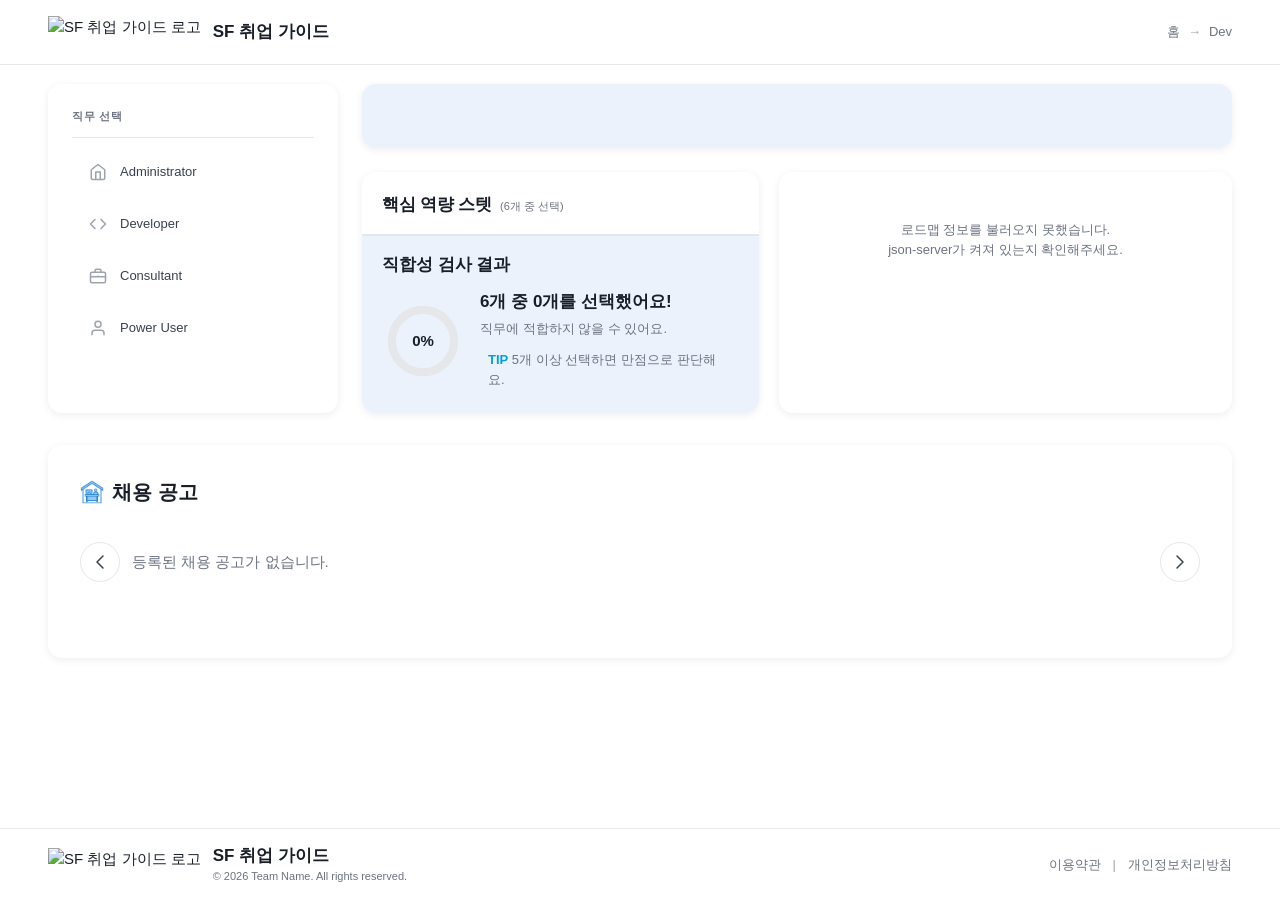
==== commit 716157e9: "defer 위치 수정" ====
--- a/frontend/detail.html
+++ b/frontend/detail.html
@@ -346,7 +346,7 @@
       src="https://salesforcechatbot-5cla.vercel.app/widget.js"
       defer
     ></script>
-    <script src="./chatbot-icon-override.js defer"></script>
+    <script src="./chatbot-icon-override.js" defer></script>
     <script src="./job-header.js"></script>
     <script src="./job-illust.js"></script>
     <script src="./roadmap-card.js"></script>
